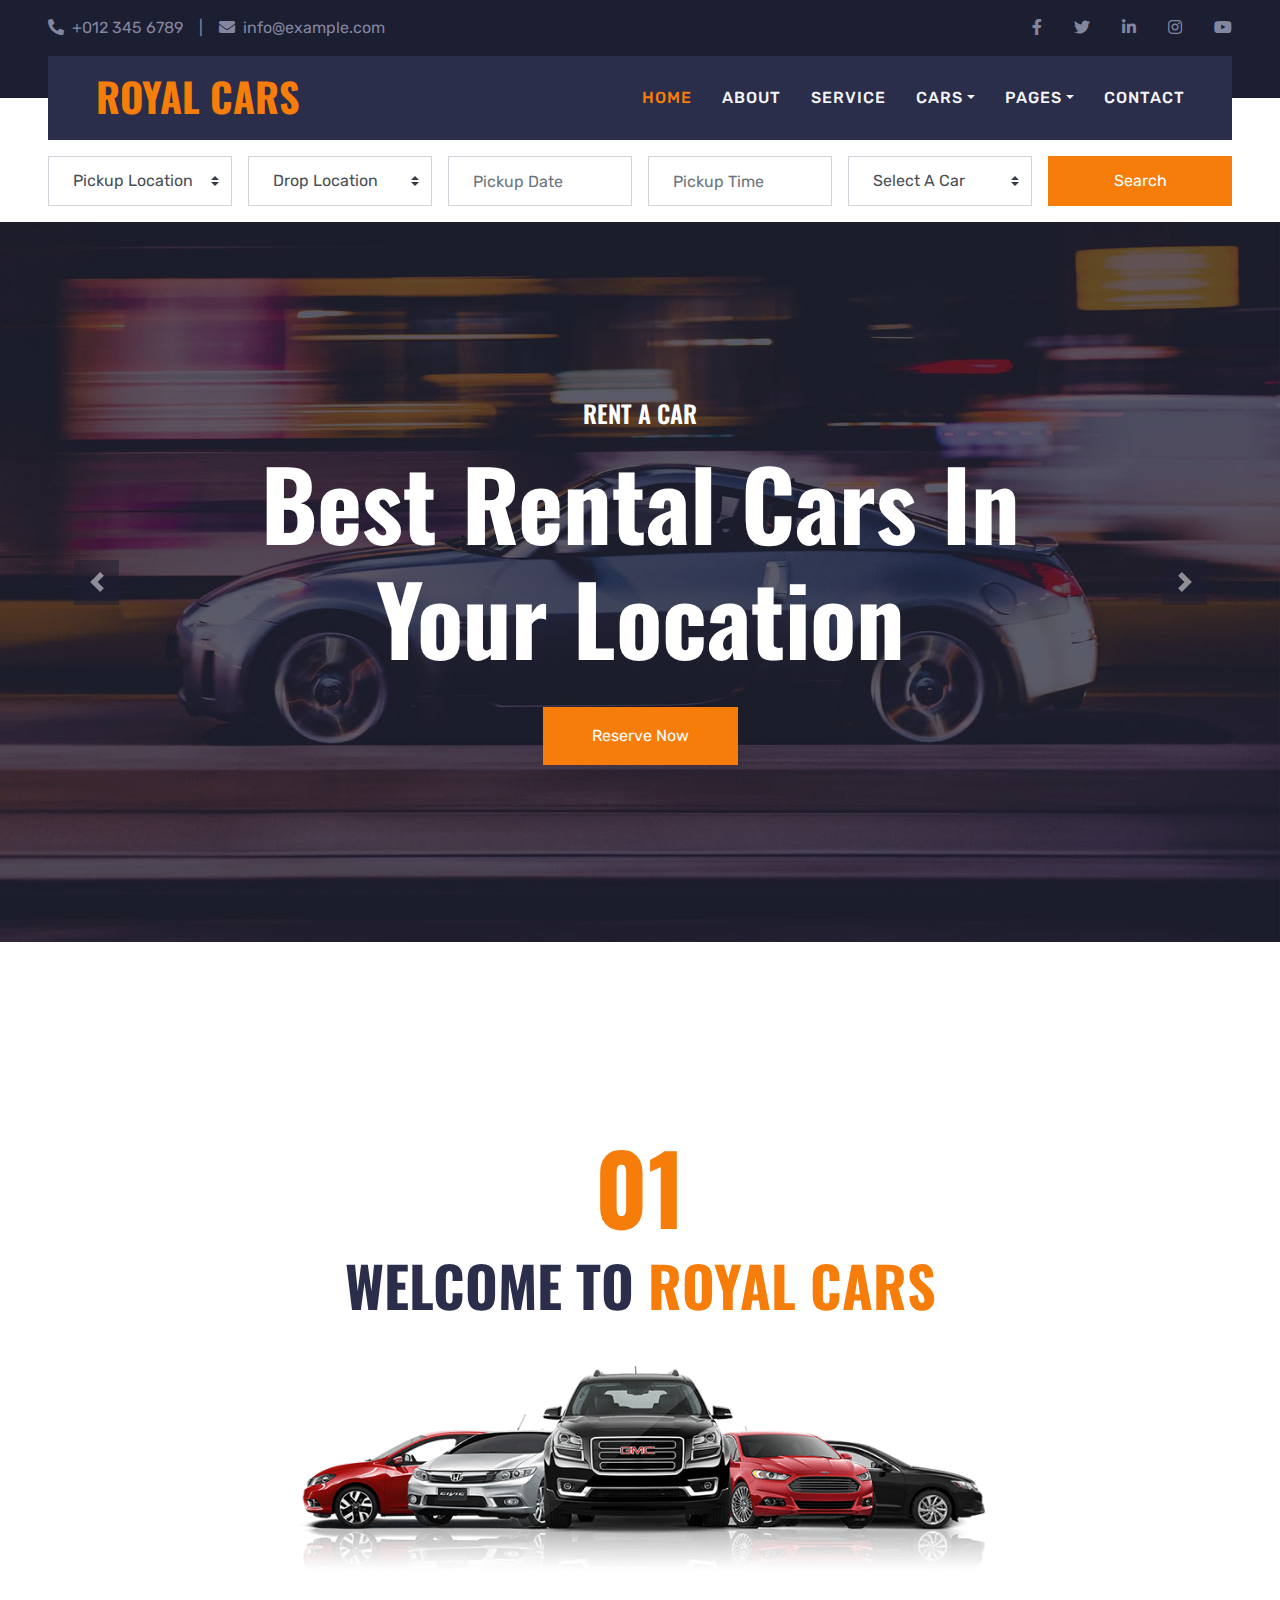
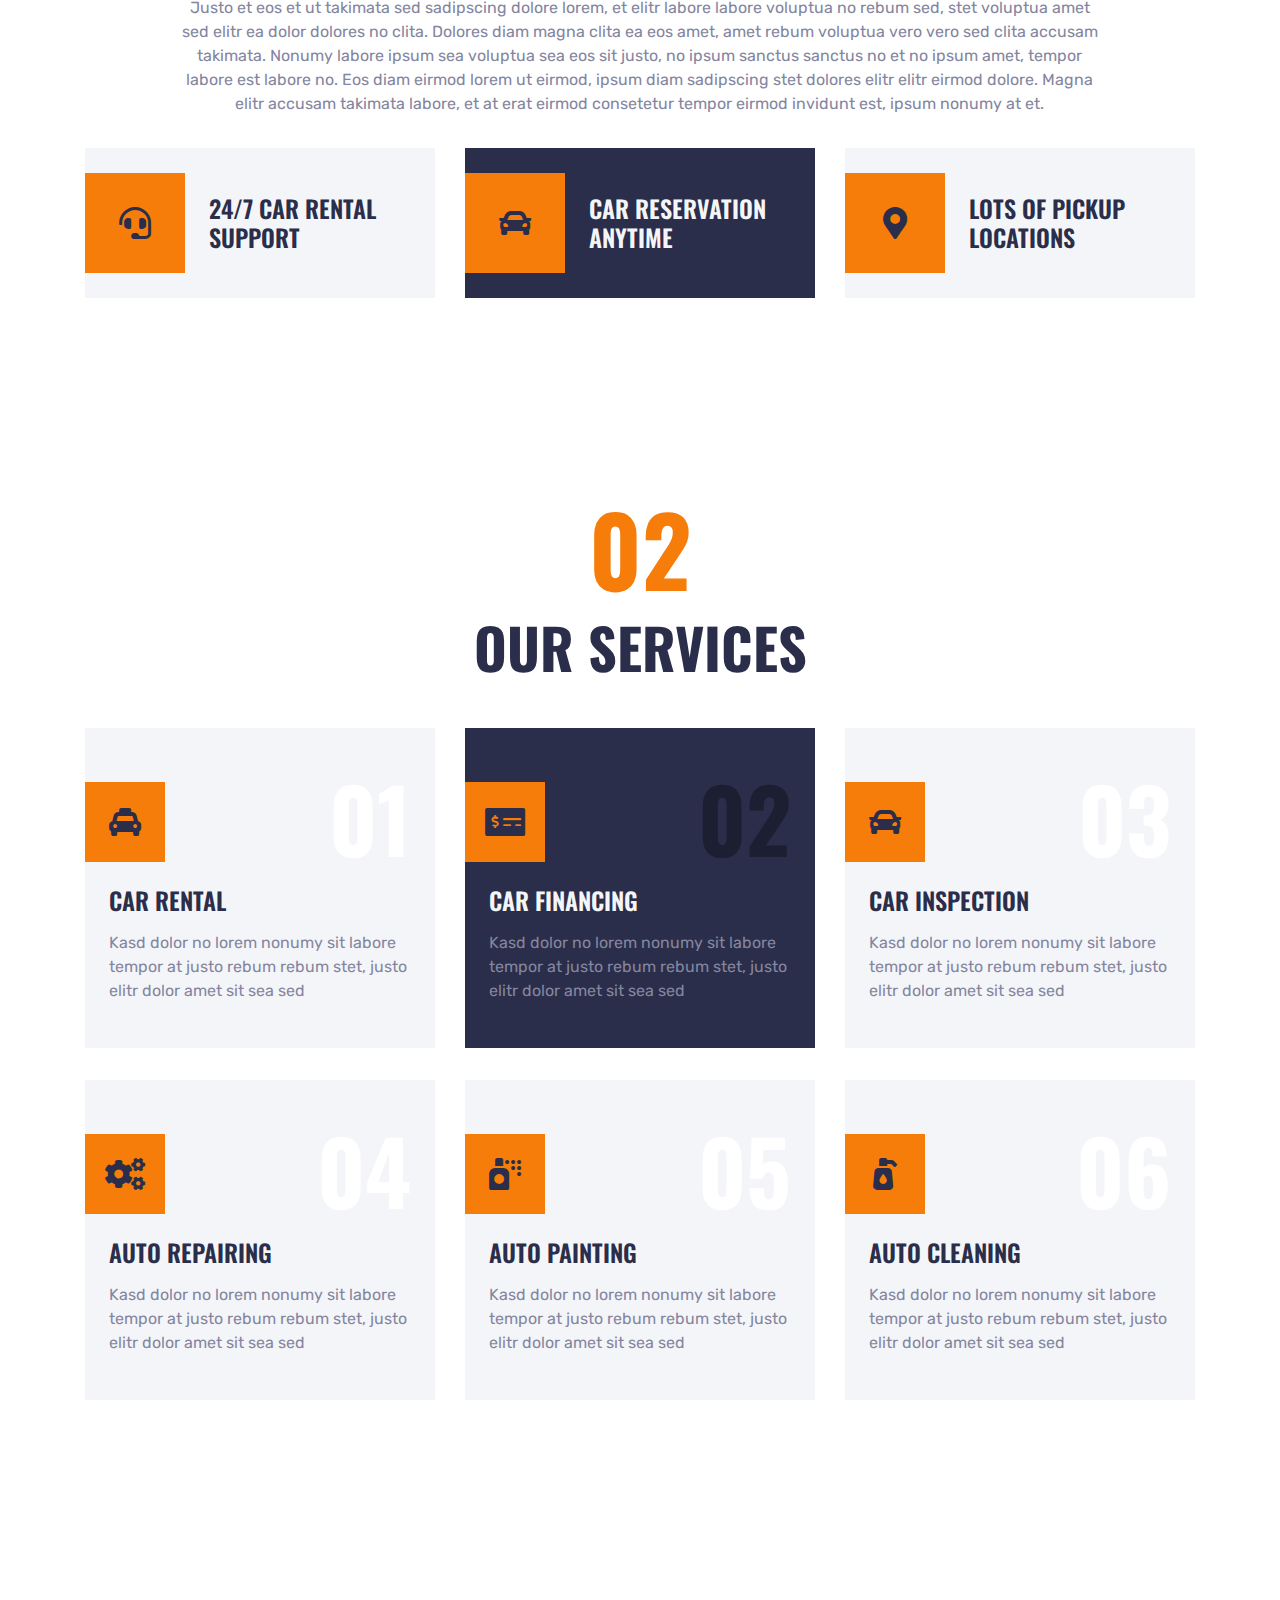
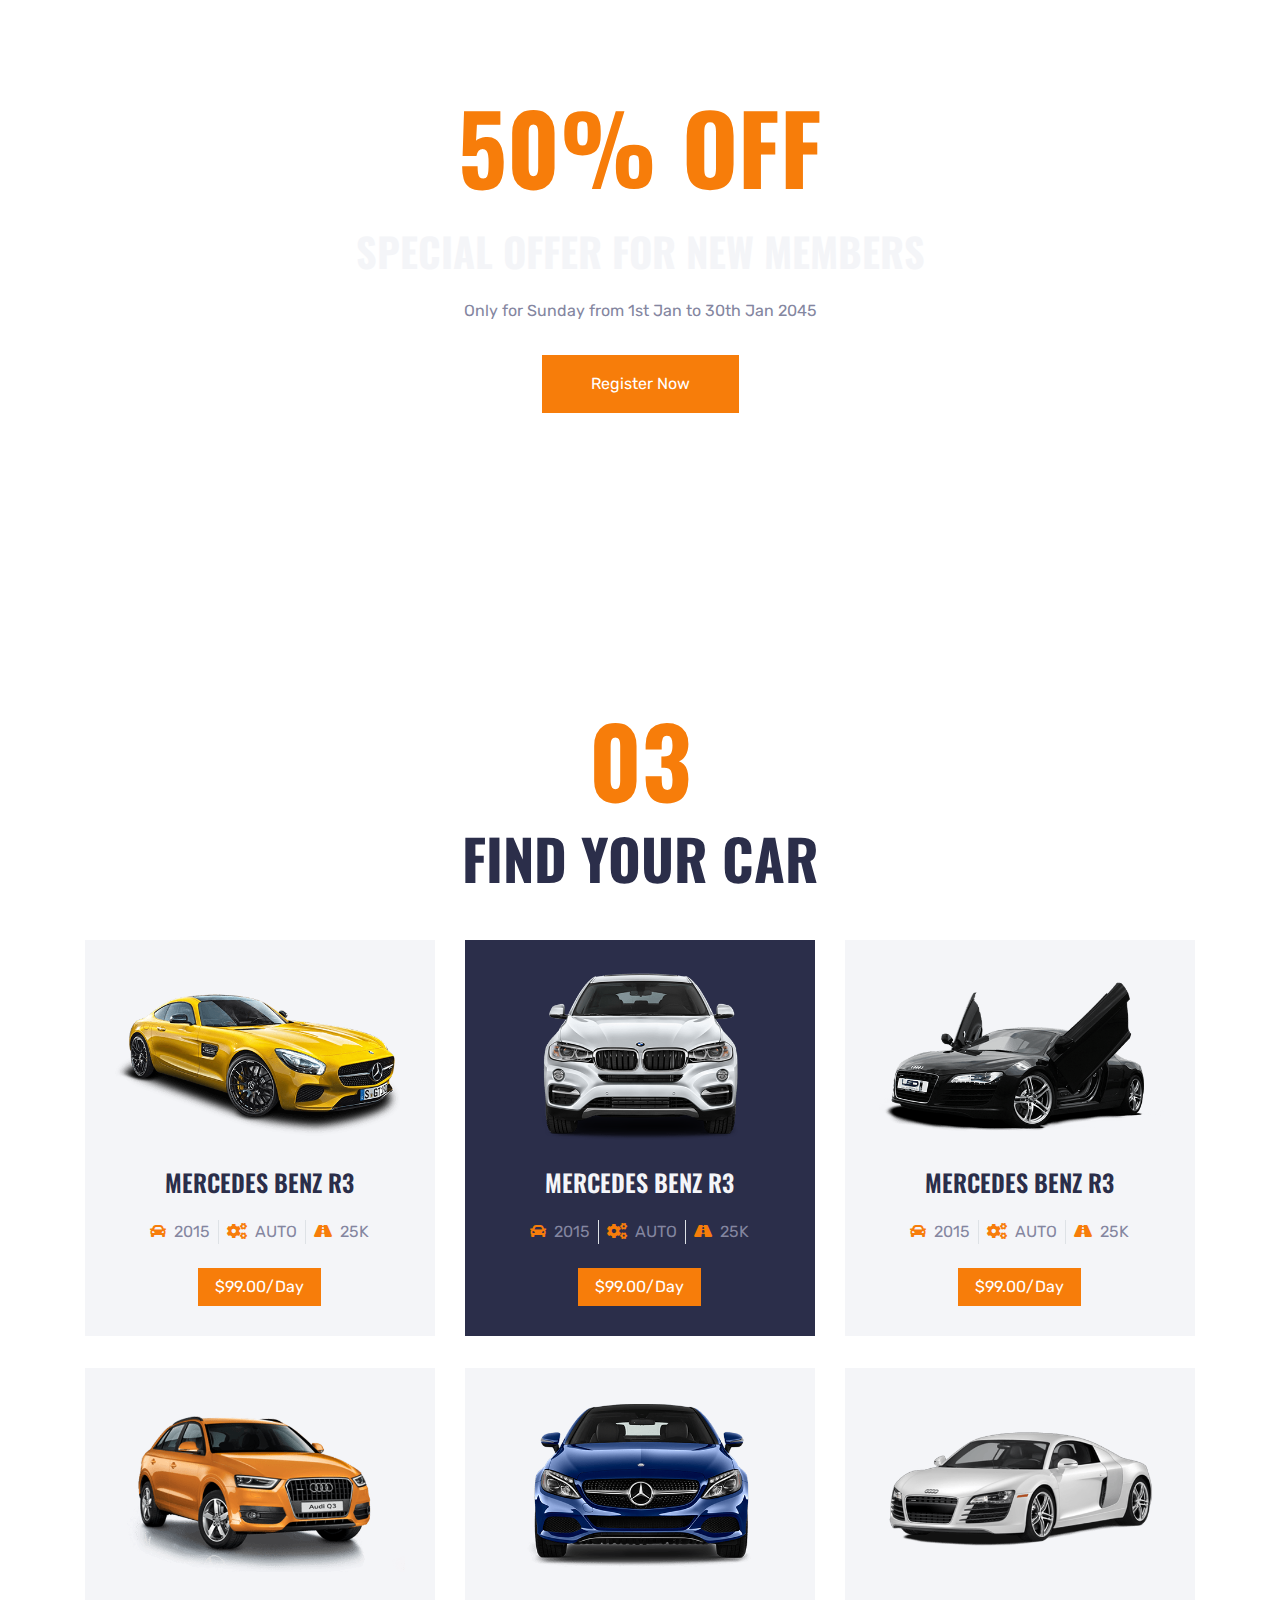
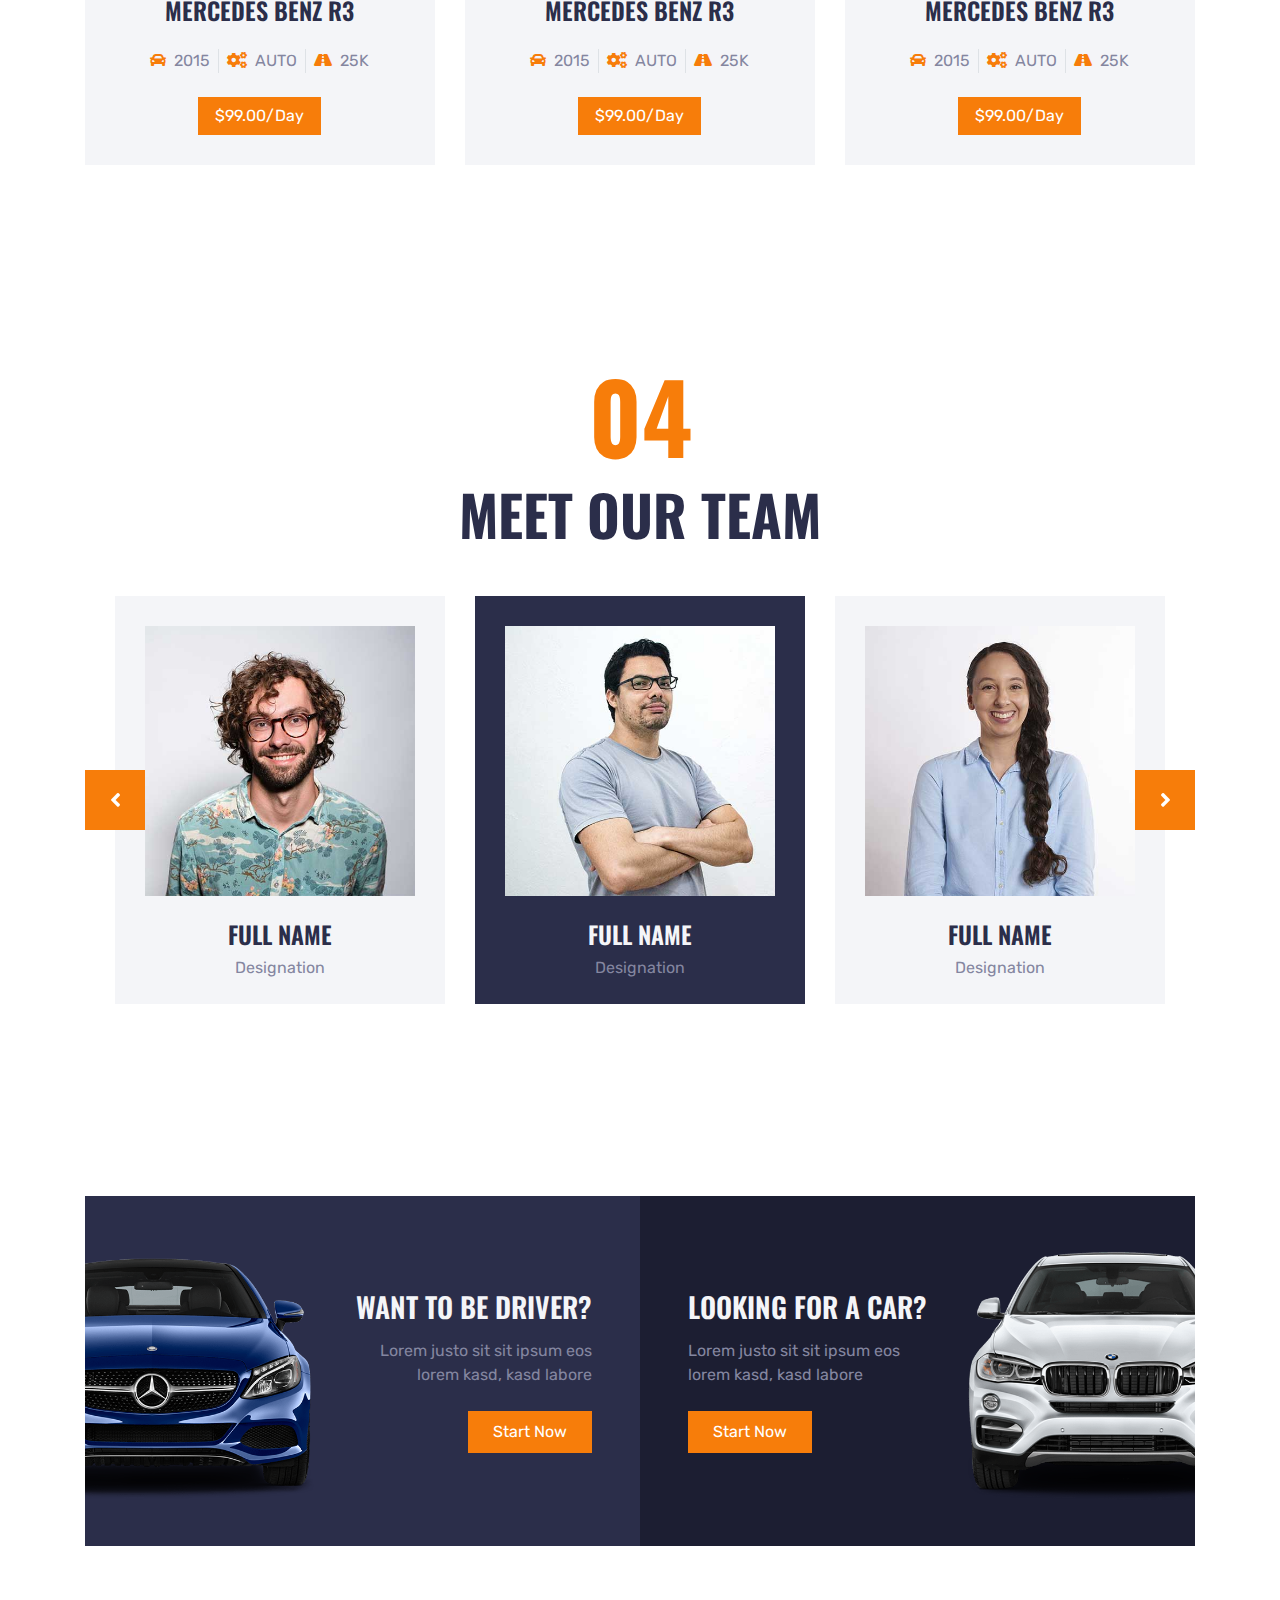
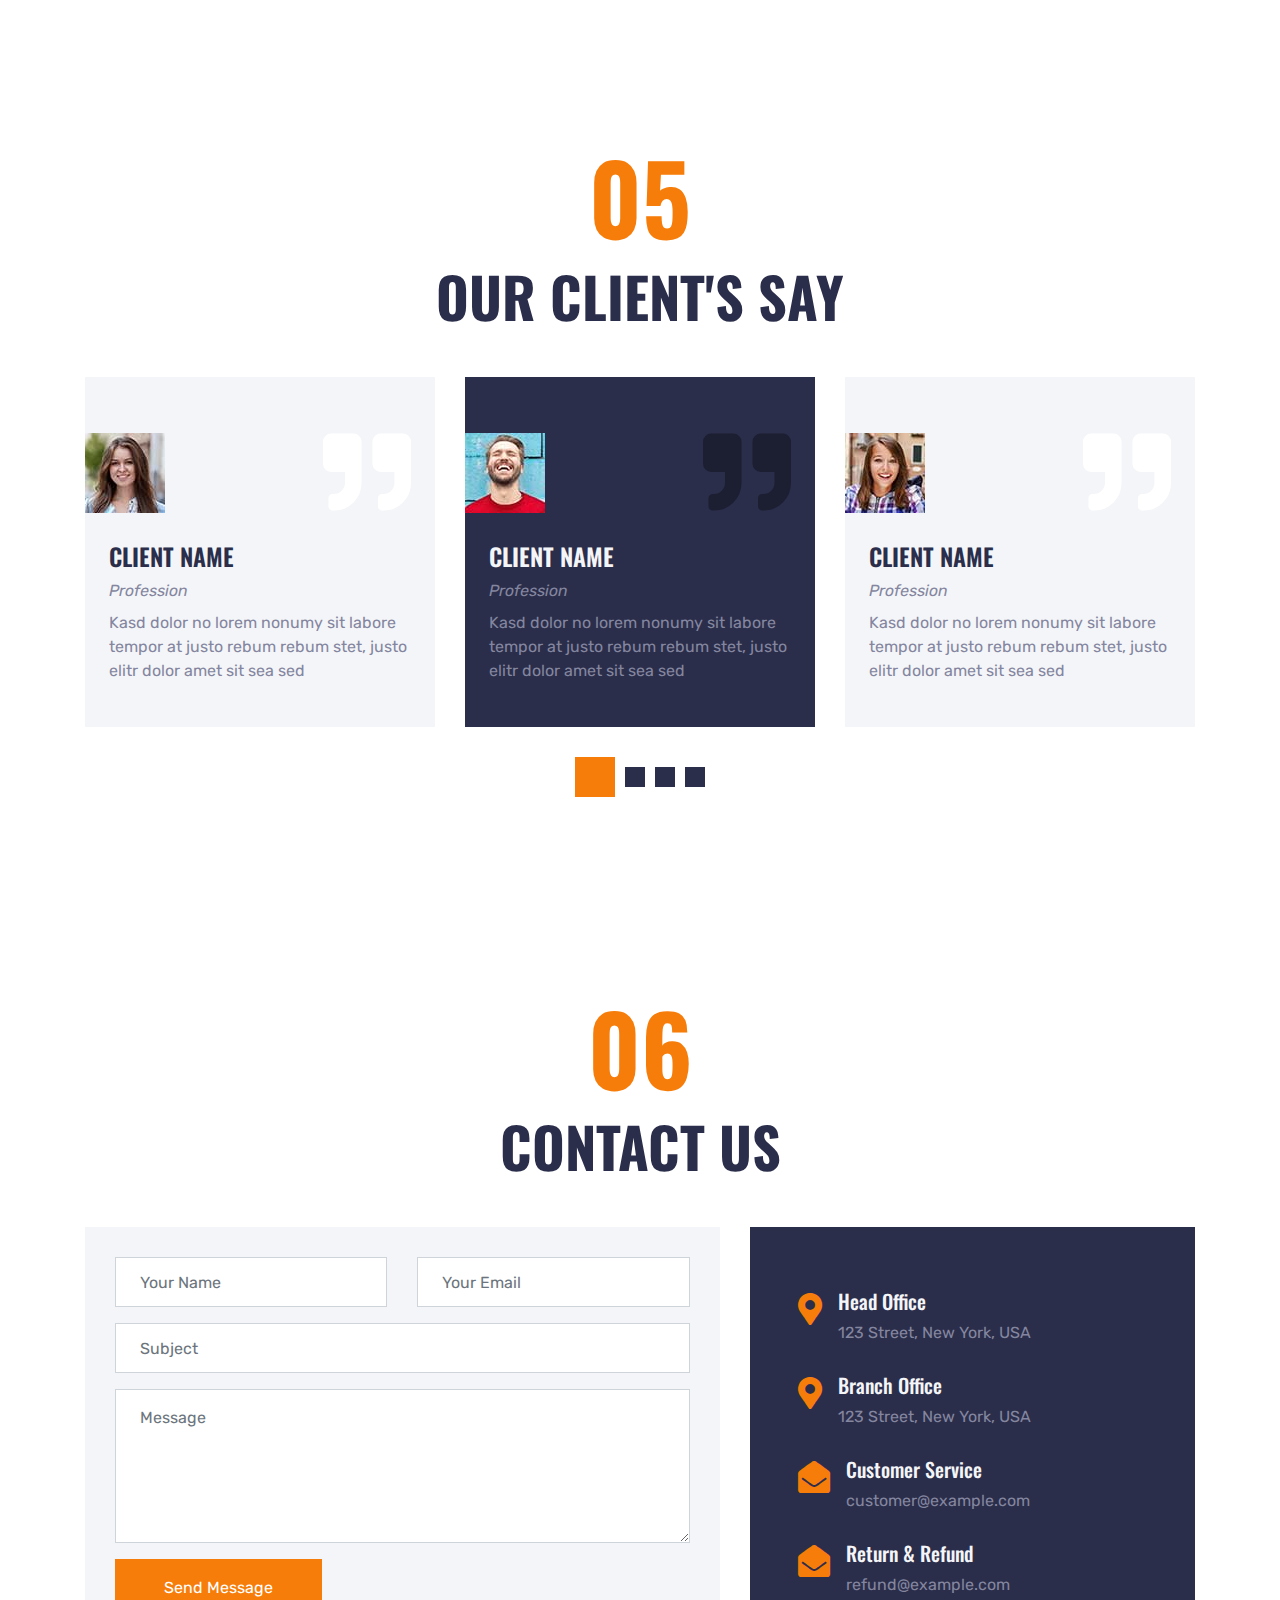
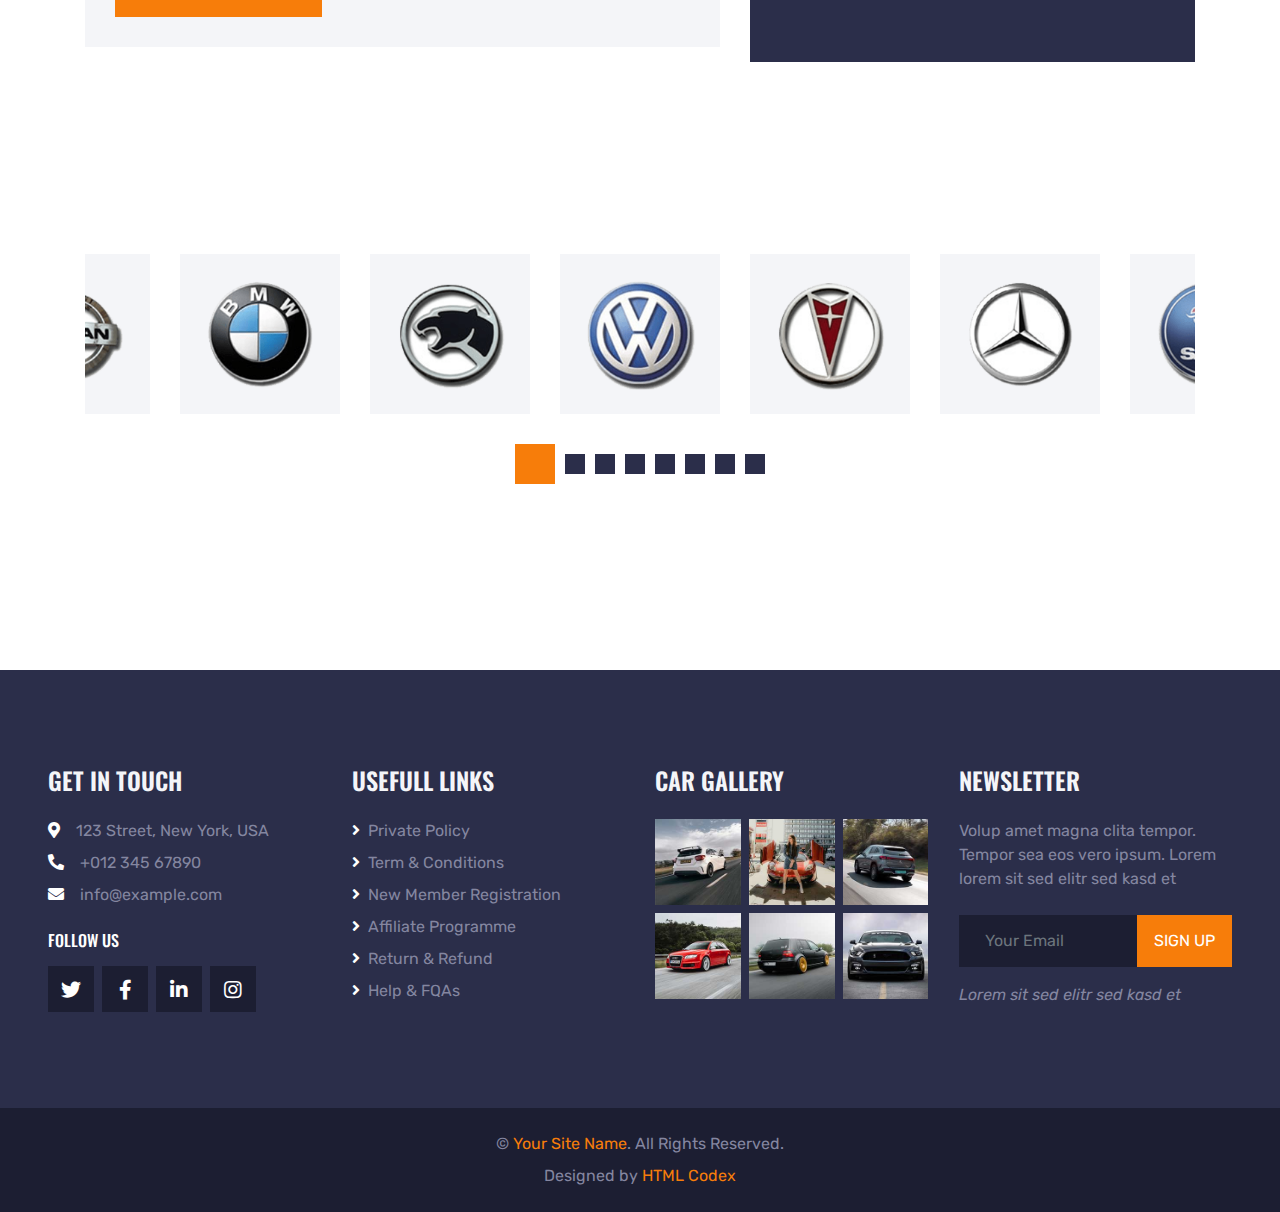
==== index.html @ 2392a436 "Initial commit" ====
<!DOCTYPE html>
<html lang="en">

<head>
    <meta charset="utf-8">
    <title>ROYAL CARS - Car Rental HTML Template</title>
    <meta content="width=device-width, initial-scale=1.0" name="viewport">
    <meta content="Free HTML Templates" name="keywords">
    <meta content="Free HTML Templates" name="description">

    <!-- Favicon -->
    <link href="img/favicon.ico" rel="icon">

    <!-- Google Web Fonts -->
    <link rel="preconnect" href="https://fonts.gstatic.com">
    <link href="https://fonts.googleapis.com/css2?family=Oswald:wght@400;500;600;700&family=Rubik&display=swap" rel="stylesheet"> 

    <!-- Font Awesome -->
    <link href="https://cdnjs.cloudflare.com/ajax/libs/font-awesome/5.15.0/css/all.min.css" rel="stylesheet">

    <!-- Libraries Stylesheet -->
    <link href="lib/owlcarousel/assets/owl.carousel.min.css" rel="stylesheet">
    <link href="lib/tempusdominus/css/tempusdominus-bootstrap-4.min.css" rel="stylesheet" />

    <!-- Customized Bootstrap Stylesheet -->
    <link href="css/bootstrap.min.css" rel="stylesheet">

    <!-- Template Stylesheet -->
    <link href="css/style.css" rel="stylesheet">
</head>

<body>
    <!-- Topbar Start -->
    <div class="container-fluid bg-dark py-3 px-lg-5 d-none d-lg-block">
        <div class="row">
            <div class="col-md-6 text-center text-lg-left mb-2 mb-lg-0">
                <div class="d-inline-flex align-items-center">
                    <a class="text-body pr-3" href=""><i class="fa fa-phone-alt mr-2"></i>+012 345 6789</a>
                    <span class="text-body">|</span>
                    <a class="text-body px-3" href=""><i class="fa fa-envelope mr-2"></i>info@example.com</a>
                </div>
            </div>
            <div class="col-md-6 text-center text-lg-right">
                <div class="d-inline-flex align-items-center">
                    <a class="text-body px-3" href="">
                        <i class="fab fa-facebook-f"></i>
                    </a>
                    <a class="text-body px-3" href="">
                        <i class="fab fa-twitter"></i>
                    </a>
                    <a class="text-body px-3" href="">
                        <i class="fab fa-linkedin-in"></i>
                    </a>
                    <a class="text-body px-3" href="">
                        <i class="fab fa-instagram"></i>
                    </a>
                    <a class="text-body pl-3" href="">
                        <i class="fab fa-youtube"></i>
                    </a>
                </div>
            </div>
        </div>
    </div>
    <!-- Topbar End -->


    <!-- Navbar Start -->
    <div class="container-fluid position-relative nav-bar p-0">
        <div class="position-relative px-lg-5" style="z-index: 9;">
            <nav class="navbar navbar-expand-lg bg-secondary navbar-dark py-3 py-lg-0 pl-3 pl-lg-5">
                <a href="" class="navbar-brand">
                    <h1 class="text-uppercase text-primary mb-1">Royal Cars</h1>
                </a>
                <button type="button" class="navbar-toggler" data-toggle="collapse" data-target="#navbarCollapse">
                    <span class="navbar-toggler-icon"></span>
                </button>
                <div class="collapse navbar-collapse justify-content-between px-3" id="navbarCollapse">
                    <div class="navbar-nav ml-auto py-0">
                        <a href="index.html" class="nav-item nav-link active">Home</a>
                        <a href="about.html" class="nav-item nav-link">About</a>
                        <a href="service.html" class="nav-item nav-link">Service</a>
                        <div class="nav-item dropdown">
                            <a href="#" class="nav-link dropdown-toggle" data-toggle="dropdown">Cars</a>
                            <div class="dropdown-menu rounded-0 m-0">
                                <a href="car.html" class="dropdown-item">Car Listing</a>
                                <a href="detail.html" class="dropdown-item">Car Detail</a>
                                <a href="booking.html" class="dropdown-item">Car Booking</a>
                            </div>
                        </div>
                        <div class="nav-item dropdown">
                            <a href="#" class="nav-link dropdown-toggle" data-toggle="dropdown">Pages</a>
                            <div class="dropdown-menu rounded-0 m-0">
                                <a href="team.html" class="dropdown-item">The Team</a>
                                <a href="testimonial.html" class="dropdown-item">Testimonial</a>
                            </div>
                        </div>
                        <a href="contact.html" class="nav-item nav-link">Contact</a>
                    </div>
                </div>
            </nav>
        </div>
    </div>
    <!-- Navbar End -->


    <!-- Search Start -->
    <div class="container-fluid bg-white pt-3 px-lg-5">
        <div class="row mx-n2">
            <div class="col-xl-2 col-lg-4 col-md-6 px-2">
                <select class="custom-select px-4 mb-3" style="height: 50px;">
                    <option selected>Pickup Location</option>
                    <option value="1">Location 1</option>
                    <option value="2">Location 2</option>
                    <option value="3">Location 3</option>
                </select>
            </div>
            <div class="col-xl-2 col-lg-4 col-md-6 px-2">
                <select class="custom-select px-4 mb-3" style="height: 50px;">
                    <option selected>Drop Location</option>
                    <option value="1">Location 1</option>
                    <option value="2">Location 2</option>
                    <option value="3">Location 3</option>
                </select>
            </div>
            <div class="col-xl-2 col-lg-4 col-md-6 px-2">
                <div class="date mb-3" id="date" data-target-input="nearest">
                    <input type="text" class="form-control p-4 datetimepicker-input" placeholder="Pickup Date"
                        data-target="#date" data-toggle="datetimepicker" />
                </div>
            </div>
            <div class="col-xl-2 col-lg-4 col-md-6 px-2">
                <div class="time mb-3" id="time" data-target-input="nearest">
                    <input type="text" class="form-control p-4 datetimepicker-input" placeholder="Pickup Time"
                        data-target="#time" data-toggle="datetimepicker" />
                </div>
            </div>
            <div class="col-xl-2 col-lg-4 col-md-6 px-2">
                <select class="custom-select px-4 mb-3" style="height: 50px;">
                    <option selected>Select A Car</option>
                    <option value="1">Car 1</option>
                    <option value="2">Car 1</option>
                    <option value="3">Car 1</option>
                </select>
            </div>
            <div class="col-xl-2 col-lg-4 col-md-6 px-2">
                <button class="btn btn-primary btn-block mb-3" type="submit" style="height: 50px;">Search</button>
            </div>
        </div>
    </div>
    <!-- Search End -->


    <!-- Carousel Start -->
    <div class="container-fluid p-0" style="margin-bottom: 90px;">
        <div id="header-carousel" class="carousel slide" data-ride="carousel">
            <div class="carousel-inner">
                <div class="carousel-item active">
                    <img class="w-100" src="img/carousel-1.jpg" alt="Image">
                    <div class="carousel-caption d-flex flex-column align-items-center justify-content-center">
                        <div class="p-3" style="max-width: 900px;">
                            <h4 class="text-white text-uppercase mb-md-3">Rent A Car</h4>
                            <h1 class="display-1 text-white mb-md-4">Best Rental Cars In Your Location</h1>
                            <a href="" class="btn btn-primary py-md-3 px-md-5 mt-2">Reserve Now</a>
                        </div>
                    </div>
                </div>
                <div class="carousel-item">
                    <img class="w-100" src="img/carousel-2.jpg" alt="Image">
                    <div class="carousel-caption d-flex flex-column align-items-center justify-content-center">
                        <div class="p-3" style="max-width: 900px;">
                            <h4 class="text-white text-uppercase mb-md-3">Rent A Car</h4>
                            <h1 class="display-1 text-white mb-md-4">Quality Cars with Unlimited Miles</h1>
                            <a href="" class="btn btn-primary py-md-3 px-md-5 mt-2">Reserve Now</a>
                        </div>
                    </div>
                </div>
            </div>
            <a class="carousel-control-prev" href="#header-carousel" data-slide="prev">
                <div class="btn btn-dark" style="width: 45px; height: 45px;">
                    <span class="carousel-control-prev-icon mb-n2"></span>
                </div>
            </a>
            <a class="carousel-control-next" href="#header-carousel" data-slide="next">
                <div class="btn btn-dark" style="width: 45px; height: 45px;">
                    <span class="carousel-control-next-icon mb-n2"></span>
                </div>
            </a>
        </div>
    </div>
    <!-- Carousel End -->


    <!-- About Start -->
    <div class="container-fluid py-5">
        <div class="container pt-5 pb-3">
            <h1 class="display-1 text-primary text-center">01</h1>
            <h1 class="display-4 text-uppercase text-center mb-5">Welcome To <span class="text-primary">Royal Cars</span></h1>
            <div class="row justify-content-center">
                <div class="col-lg-10 text-center">
                    <img class="w-75 mb-4" src="img/about.png" alt="">
                    <p>Justo et eos et ut takimata sed sadipscing dolore lorem, et elitr labore labore voluptua no rebum sed, stet voluptua amet sed elitr ea dolor dolores no clita. Dolores diam magna clita ea eos amet, amet rebum voluptua vero vero sed clita accusam takimata. Nonumy labore ipsum sea voluptua sea eos sit justo, no ipsum sanctus sanctus no et no ipsum amet, tempor labore est labore no. Eos diam eirmod lorem ut eirmod, ipsum diam sadipscing stet dolores elitr elitr eirmod dolore. Magna elitr accusam takimata labore, et at erat eirmod consetetur tempor eirmod invidunt est, ipsum nonumy at et.</p>
                </div>
            </div>
            <div class="row mt-3">
                <div class="col-lg-4 mb-2">
                    <div class="d-flex align-items-center bg-light p-4 mb-4" style="height: 150px;">
                        <div class="d-flex align-items-center justify-content-center flex-shrink-0 bg-primary ml-n4 mr-4" style="width: 100px; height: 100px;">
                            <i class="fa fa-2x fa-headset text-secondary"></i>
                        </div>
                        <h4 class="text-uppercase m-0">24/7 Car Rental Support</h4>
                    </div>
                </div>
                <div class="col-lg-4 mb-2">
                    <div class="d-flex align-items-center bg-secondary p-4 mb-4" style="height: 150px;">
                        <div class="d-flex align-items-center justify-content-center flex-shrink-0 bg-primary ml-n4 mr-4" style="width: 100px; height: 100px;">
                            <i class="fa fa-2x fa-car text-secondary"></i>
                        </div>
                        <h4 class="text-light text-uppercase m-0">Car Reservation Anytime</h4>
                    </div>
                </div>
                <div class="col-lg-4 mb-2">
                    <div class="d-flex align-items-center bg-light p-4 mb-4" style="height: 150px;">
                        <div class="d-flex align-items-center justify-content-center flex-shrink-0 bg-primary ml-n4 mr-4" style="width: 100px; height: 100px;">
                            <i class="fa fa-2x fa-map-marker-alt text-secondary"></i>
                        </div>
                        <h4 class="text-uppercase m-0">Lots Of Pickup Locations</h4>
                    </div>
                </div>
            </div>
        </div>
    </div>
    <!-- About End -->
    

    <!-- Services Start -->
    <div class="container-fluid py-5">
        <div class="container pt-5 pb-3">
            <h1 class="display-1 text-primary text-center">02</h1>
            <h1 class="display-4 text-uppercase text-center mb-5">Our Services</h1>
            <div class="row">
                <div class="col-lg-4 col-md-6 mb-2">
                    <div class="service-item d-flex flex-column justify-content-center px-4 mb-4">
                        <div class="d-flex align-items-center justify-content-between mb-3">
                            <div class="d-flex align-items-center justify-content-center bg-primary ml-n4" style="width: 80px; height: 80px;">
                                <i class="fa fa-2x fa-taxi text-secondary"></i>
                            </div>
                            <h1 class="display-2 text-white mt-n2 m-0">01</h1>
                        </div>
                        <h4 class="text-uppercase mb-3">Car Rental</h4>
                        <p class="m-0">Kasd dolor no lorem nonumy sit labore tempor at justo rebum rebum stet, justo elitr dolor amet sit sea sed</p>
                    </div>
                </div>
                <div class="col-lg-4 col-md-6 mb-2">
                    <div class="service-item active d-flex flex-column justify-content-center px-4 mb-4">
                        <div class="d-flex align-items-center justify-content-between mb-3">
                            <div class="d-flex align-items-center justify-content-center bg-primary ml-n4" style="width: 80px; height: 80px;">
                                <i class="fa fa-2x fa-money-check-alt text-secondary"></i>
                            </div>
                            <h1 class="display-2 text-white mt-n2 m-0">02</h1>
                        </div>
                        <h4 class="text-uppercase mb-3">Car Financing</h4>
                        <p class="m-0">Kasd dolor no lorem nonumy sit labore tempor at justo rebum rebum stet, justo elitr dolor amet sit sea sed</p>
                    </div>
                </div>
                <div class="col-lg-4 col-md-6 mb-2">
                    <div class="service-item d-flex flex-column justify-content-center px-4 mb-4">
                        <div class="d-flex align-items-center justify-content-between mb-3">
                            <div class="d-flex align-items-center justify-content-center bg-primary ml-n4" style="width: 80px; height: 80px;">
                                <i class="fa fa-2x fa-car text-secondary"></i>
                            </div>
                            <h1 class="display-2 text-white mt-n2 m-0">03</h1>
                        </div>
                        <h4 class="text-uppercase mb-3">Car Inspection</h4>
                        <p class="m-0">Kasd dolor no lorem nonumy sit labore tempor at justo rebum rebum stet, justo elitr dolor amet sit sea sed</p>
                    </div>
                </div>
                <div class="col-lg-4 col-md-6 mb-2">
                    <div class="service-item d-flex flex-column justify-content-center px-4 mb-4">
                        <div class="d-flex align-items-center justify-content-between mb-3">
                            <div class="d-flex align-items-center justify-content-center bg-primary ml-n4" style="width: 80px; height: 80px;">
                                <i class="fa fa-2x fa-cogs text-secondary"></i>
                            </div>
                            <h1 class="display-2 text-white mt-n2 m-0">04</h1>
                        </div>
                        <h4 class="text-uppercase mb-3">Auto Repairing</h4>
                        <p class="m-0">Kasd dolor no lorem nonumy sit labore tempor at justo rebum rebum stet, justo elitr dolor amet sit sea sed</p>
                    </div>
                </div>
                <div class="col-lg-4 col-md-6 mb-2">
                    <div class="service-item d-flex flex-column justify-content-center px-4 mb-4">
                        <div class="d-flex align-items-center justify-content-between mb-3">
                            <div class="d-flex align-items-center justify-content-center bg-primary ml-n4" style="width: 80px; height: 80px;">
                                <i class="fa fa-2x fa-spray-can text-secondary"></i>
                            </div>
                            <h1 class="display-2 text-white mt-n2 m-0">05</h1>
                        </div>
                        <h4 class="text-uppercase mb-3">Auto Painting</h4>
                        <p class="m-0">Kasd dolor no lorem nonumy sit labore tempor at justo rebum rebum stet, justo elitr dolor amet sit sea sed</p>
                    </div>
                </div>
                <div class="col-lg-4 col-md-6 mb-2">
                    <div class="service-item d-flex flex-column justify-content-center px-4 mb-4">
                        <div class="d-flex align-items-center justify-content-between mb-3">
                            <div class="d-flex align-items-center justify-content-center bg-primary ml-n4" style="width: 80px; height: 80px;">
                                <i class="fa fa-2x fa-pump-soap text-secondary"></i>
                            </div>
                            <h1 class="display-2 text-white mt-n2 m-0">06</h1>
                        </div>
                        <h4 class="text-uppercase mb-3">Auto Cleaning</h4>
                        <p class="m-0">Kasd dolor no lorem nonumy sit labore tempor at justo rebum rebum stet, justo elitr dolor amet sit sea sed</p>
                    </div>
                </div>
            </div>
        </div>
    </div>
    <!-- Services End -->


    <!-- Banner Start -->
    <div class="container-fluid py-5">
        <div class="container py-5">
            <div class="bg-banner py-5 px-4 text-center">
                <div class="py-5">
                    <h1 class="display-1 text-uppercase text-primary mb-4">50% OFF</h1>
                    <h1 class="text-uppercase text-light mb-4">Special Offer For New Members</h1>
                    <p class="mb-4">Only for Sunday from 1st Jan to 30th Jan 2045</p>
                    <a class="btn btn-primary mt-2 py-3 px-5" href="">Register Now</a>
                </div>
            </div>
        </div>
    </div>
    <!-- Banner End -->


    <!-- Rent A Car Start -->
    <div class="container-fluid py-5">
        <div class="container pt-5 pb-3">
            <h1 class="display-1 text-primary text-center">03</h1>
            <h1 class="display-4 text-uppercase text-center mb-5">Find Your Car</h1>
            <div class="row">
                <div class="col-lg-4 col-md-6 mb-2">
                    <div class="rent-item mb-4">
                        <img class="img-fluid mb-4" src="img/car-rent-1.png" alt="">
                        <h4 class="text-uppercase mb-4">Mercedes Benz R3</h4>
                        <div class="d-flex justify-content-center mb-4">
                            <div class="px-2">
                                <i class="fa fa-car text-primary mr-1"></i>
                                <span>2015</span>
                            </div>
                            <div class="px-2 border-left border-right">
                                <i class="fa fa-cogs text-primary mr-1"></i>
                                <span>AUTO</span>
                            </div>
                            <div class="px-2">
                                <i class="fa fa-road text-primary mr-1"></i>
                                <span>25K</span>
                            </div>
                        </div>
                        <a class="btn btn-primary px-3" href="">$99.00/Day</a>
                    </div>
                </div>
                <div class="col-lg-4 col-md-6 mb-2">
                    <div class="rent-item active mb-4">
                        <img class="img-fluid mb-4" src="img/car-rent-2.png" alt="">
                        <h4 class="text-uppercase mb-4">Mercedes Benz R3</h4>
                        <div class="d-flex justify-content-center mb-4">
                            <div class="px-2">
                                <i class="fa fa-car text-primary mr-1"></i>
                                <span>2015</span>
                            </div>
                            <div class="px-2 border-left border-right">
                                <i class="fa fa-cogs text-primary mr-1"></i>
                                <span>AUTO</span>
                            </div>
                            <div class="px-2">
                                <i class="fa fa-road text-primary mr-1"></i>
                                <span>25K</span>
                            </div>
                        </div>
                        <a class="btn btn-primary px-3" href="">$99.00/Day</a>
                    </div>
                </div>
                <div class="col-lg-4 col-md-6 mb-2">
                    <div class="rent-item mb-4">
                        <img class="img-fluid mb-4" src="img/car-rent-3.png" alt="">
                        <h4 class="text-uppercase mb-4">Mercedes Benz R3</h4>
                        <div class="d-flex justify-content-center mb-4">
                            <div class="px-2">
                                <i class="fa fa-car text-primary mr-1"></i>
                                <span>2015</span>
                            </div>
                            <div class="px-2 border-left border-right">
                                <i class="fa fa-cogs text-primary mr-1"></i>
                                <span>AUTO</span>
                            </div>
                            <div class="px-2">
                                <i class="fa fa-road text-primary mr-1"></i>
                                <span>25K</span>
                            </div>
                        </div>
                        <a class="btn btn-primary px-3" href="">$99.00/Day</a>
                    </div>
                </div>
                <div class="col-lg-4 col-md-6 mb-2">
                    <div class="rent-item mb-4">
                        <img class="img-fluid mb-4" src="img/car-rent-4.png" alt="">
                        <h4 class="text-uppercase mb-4">Mercedes Benz R3</h4>
                        <div class="d-flex justify-content-center mb-4">
                            <div class="px-2">
                                <i class="fa fa-car text-primary mr-1"></i>
                                <span>2015</span>
                            </div>
                            <div class="px-2 border-left border-right">
                                <i class="fa fa-cogs text-primary mr-1"></i>
                                <span>AUTO</span>
                            </div>
                            <div class="px-2">
                                <i class="fa fa-road text-primary mr-1"></i>
                                <span>25K</span>
                            </div>
                        </div>
                        <a class="btn btn-primary px-3" href="">$99.00/Day</a>
                    </div>
                </div>
                <div class="col-lg-4 col-md-6 mb-2">
                    <div class="rent-item mb-4">
                        <img class="img-fluid mb-4" src="img/car-rent-5.png" alt="">
                        <h4 class="text-uppercase mb-4">Mercedes Benz R3</h4>
                        <div class="d-flex justify-content-center mb-4">
                            <div class="px-2">
                                <i class="fa fa-car text-primary mr-1"></i>
                                <span>2015</span>
                            </div>
                            <div class="px-2 border-left border-right">
                                <i class="fa fa-cogs text-primary mr-1"></i>
                                <span>AUTO</span>
                            </div>
                            <div class="px-2">
                                <i class="fa fa-road text-primary mr-1"></i>
                                <span>25K</span>
                            </div>
                        </div>
                        <a class="btn btn-primary px-3" href="">$99.00/Day</a>
                    </div>
                </div>
                <div class="col-lg-4 col-md-6 mb-2">
                    <div class="rent-item mb-4">
                        <img class="img-fluid mb-4" src="img/car-rent-6.png" alt="">
                        <h4 class="text-uppercase mb-4">Mercedes Benz R3</h4>
                        <div class="d-flex justify-content-center mb-4">
                            <div class="px-2">
                                <i class="fa fa-car text-primary mr-1"></i>
                                <span>2015</span>
                            </div>
                            <div class="px-2 border-left border-right">
                                <i class="fa fa-cogs text-primary mr-1"></i>
                                <span>AUTO</span>
                            </div>
                            <div class="px-2">
                                <i class="fa fa-road text-primary mr-1"></i>
                                <span>25K</span>
                            </div>
                        </div>
                        <a class="btn btn-primary px-3" href="">$99.00/Day</a>
                    </div>
                </div>
            </div>
        </div>
    </div>
    <!-- Rent A Car End -->


    <!-- Team Start -->
    <div class="container-fluid py-5">
        <div class="container py-5">
            <h1 class="display-1 text-primary text-center">04</h1>
            <h1 class="display-4 text-uppercase text-center mb-5">Meet Our Team</h1>
            <div class="owl-carousel team-carousel position-relative" style="padding: 0 30px;">
                <div class="team-item">
                    <img class="img-fluid w-100" src="img/team-1.jpg" alt="">
                    <div class="position-relative py-4">
                        <h4 class="text-uppercase">Full Name</h4>
                        <p class="m-0">Designation</p>
                        <div class="team-social position-absolute w-100 h-100 d-flex align-items-center justify-content-center">
                            <a class="btn btn-lg btn-primary btn-lg-square mx-1" href="#"><i class="fab fa-twitter"></i></a>
                            <a class="btn btn-lg btn-primary btn-lg-square mx-1" href="#"><i class="fab fa-facebook-f"></i></a>
                            <a class="btn btn-lg btn-primary btn-lg-square mx-1" href="#"><i class="fab fa-linkedin-in"></i></a>
                        </div>
                    </div>
                </div>
                <div class="team-item">
                    <img class="img-fluid w-100" src="img/team-2.jpg" alt="">
                    <div class="position-relative py-4">
                        <h4 class="text-uppercase">Full Name</h4>
                        <p class="m-0">Designation</p>
                        <div class="team-social position-absolute w-100 h-100 d-flex align-items-center justify-content-center">
                            <a class="btn btn-lg btn-primary btn-lg-square mx-1" href="#"><i class="fab fa-twitter"></i></a>
                            <a class="btn btn-lg btn-primary btn-lg-square mx-1" href="#"><i class="fab fa-facebook-f"></i></a>
                            <a class="btn btn-lg btn-primary btn-lg-square mx-1" href="#"><i class="fab fa-linkedin-in"></i></a>
                        </div>
                    </div>
                </div>
                <div class="team-item">
                    <img class="img-fluid w-100" src="img/team-3.jpg" alt="">
                    <div class="position-relative py-4">
                        <h4 class="text-uppercase">Full Name</h4>
                        <p class="m-0">Designation</p>
                        <div class="team-social position-absolute w-100 h-100 d-flex align-items-center justify-content-center">
                            <a class="btn btn-lg btn-primary btn-lg-square mx-1" href="#"><i class="fab fa-twitter"></i></a>
                            <a class="btn btn-lg btn-primary btn-lg-square mx-1" href="#"><i class="fab fa-facebook-f"></i></a>
                            <a class="btn btn-lg btn-primary btn-lg-square mx-1" href="#"><i class="fab fa-linkedin-in"></i></a>
                        </div>
                    </div>
                </div>
                <div class="team-item">
                    <img class="img-fluid w-100" src="img/team-4.jpg" alt="">
                    <div class="position-relative py-4">
                        <h4 class="text-uppercase">Full Name</h4>
                        <p class="m-0">Designation</p>
                        <div class="team-social position-absolute w-100 h-100 d-flex align-items-center justify-content-center">
                            <a class="btn btn-lg btn-primary btn-lg-square mx-1" href="#"><i class="fab fa-twitter"></i></a>
                            <a class="btn btn-lg btn-primary btn-lg-square mx-1" href="#"><i class="fab fa-facebook-f"></i></a>
                            <a class="btn btn-lg btn-primary btn-lg-square mx-1" href="#"><i class="fab fa-linkedin-in"></i></a>
                        </div>
                    </div>
                </div>
            </div>
        </div>
    </div>
    <!-- Team End -->


    <!-- Banner Start -->
    <div class="container-fluid py-5">
        <div class="container py-5">
            <div class="row mx-0">
                <div class="col-lg-6 px-0">
                    <div class="px-5 bg-secondary d-flex align-items-center justify-content-between" style="height: 350px;">
                        <img class="img-fluid flex-shrink-0 ml-n5 w-50 mr-4" src="img/banner-left.png" alt="">
                        <div class="text-right">
                            <h3 class="text-uppercase text-light mb-3">Want to be driver?</h3>
                            <p class="mb-4">Lorem justo sit sit ipsum eos lorem kasd, kasd labore</p>
                            <a class="btn btn-primary py-2 px-4" href="">Start Now</a>
                        </div>
                    </div>
                </div>
                <div class="col-lg-6 px-0">
                    <div class="px-5 bg-dark d-flex align-items-center justify-content-between" style="height: 350px;">
                        <div class="text-left">
                            <h3 class="text-uppercase text-light mb-3">Looking for a car?</h3>
                            <p class="mb-4">Lorem justo sit sit ipsum eos lorem kasd, kasd labore</p>
                            <a class="btn btn-primary py-2 px-4" href="">Start Now</a>
                        </div>
                        <img class="img-fluid flex-shrink-0 mr-n5 w-50 ml-4" src="img/banner-right.png" alt="">
                    </div>
                </div>
            </div>
        </div>
    </div>
    <!-- Banner End -->


    <!-- Testimonial Start -->
    <div class="container-fluid py-5">
        <div class="container py-5">
            <h1 class="display-1 text-primary text-center">05</h1>
            <h1 class="display-4 text-uppercase text-center mb-5">Our Client's Say</h1>
            <div class="owl-carousel testimonial-carousel">
                <div class="testimonial-item d-flex flex-column justify-content-center px-4">
                    <div class="d-flex align-items-center justify-content-between mb-3">
                        <img class="img-fluid ml-n4" src="img/testimonial-1.jpg" alt="">
                        <h1 class="display-2 text-white m-0 fa fa-quote-right"></h1>
                    </div>
                    <h4 class="text-uppercase mb-2">Client Name</h4>
                    <i class="mb-2">Profession</i>
                    <p class="m-0">Kasd dolor no lorem nonumy sit labore tempor at justo rebum rebum stet, justo elitr dolor amet sit sea sed</p>
                </div>
                <div class="testimonial-item d-flex flex-column justify-content-center px-4">
                    <div class="d-flex align-items-center justify-content-between mb-3">
                        <img class="img-fluid ml-n4" src="img/testimonial-2.jpg" alt="">
                        <h1 class="display-2 text-white m-0 fa fa-quote-right"></h1>
                    </div>
                    <h4 class="text-uppercase mb-2">Client Name</h4>
                    <i class="mb-2">Profession</i>
                    <p class="m-0">Kasd dolor no lorem nonumy sit labore tempor at justo rebum rebum stet, justo elitr dolor amet sit sea sed</p>
                </div>
                <div class="testimonial-item d-flex flex-column justify-content-center px-4">
                    <div class="d-flex align-items-center justify-content-between mb-3">
                        <img class="img-fluid ml-n4" src="img/testimonial-3.jpg" alt="">
                        <h1 class="display-2 text-white m-0 fa fa-quote-right"></h1>
                    </div>
                    <h4 class="text-uppercase mb-2">Client Name</h4>
                    <i class="mb-2">Profession</i>
                    <p class="m-0">Kasd dolor no lorem nonumy sit labore tempor at justo rebum rebum stet, justo elitr dolor amet sit sea sed</p>
                </div>
                <div class="testimonial-item d-flex flex-column justify-content-center px-4">
                    <div class="d-flex align-items-center justify-content-between mb-3">
                        <img class="img-fluid ml-n4" src="img/testimonial-4.jpg" alt="">
                        <h1 class="display-2 text-white m-0 fa fa-quote-right"></h1>
                    </div>
                    <h4 class="text-uppercase mb-2">Client Name</h4>
                    <i class="mb-2">Profession</i>
                    <p class="m-0">Kasd dolor no lorem nonumy sit labore tempor at justo rebum rebum stet, justo elitr dolor amet sit sea sed</p>
                </div>
            </div>
        </div>
    </div>
    <!-- Testimonial End -->


    <!-- Contact Start -->
    <div class="container-fluid py-5">
        <div class="container pt-5 pb-3">
            <h1 class="display-1 text-primary text-center">06</h1>
            <h1 class="display-4 text-uppercase text-center mb-5">Contact Us</h1>
            <div class="row">
                <div class="col-lg-7 mb-2">
                    <div class="contact-form bg-light mb-4" style="padding: 30px;">
                        <form>
                            <div class="row">
                                <div class="col-6 form-group">
                                    <input type="text" class="form-control p-4" placeholder="Your Name" required="required">
                                </div>
                                <div class="col-6 form-group">
                                    <input type="email" class="form-control p-4" placeholder="Your Email" required="required">
                                </div>
                            </div>
                            <div class="form-group">
                                <input type="text" class="form-control p-4" placeholder="Subject" required="required">
                            </div>
                            <div class="form-group">
                                <textarea class="form-control py-3 px-4" rows="5" placeholder="Message" required="required"></textarea>
                            </div>
                            <div>
                                <button class="btn btn-primary py-3 px-5" type="submit">Send Message</button>
                            </div>
                        </form>
                    </div>
                </div>
                <div class="col-lg-5 mb-2">
                    <div class="bg-secondary d-flex flex-column justify-content-center px-5 mb-4" style="height: 435px;">
                        <div class="d-flex mb-3">
                            <i class="fa fa-2x fa-map-marker-alt text-primary flex-shrink-0 mr-3"></i>
                            <div class="mt-n1">
                                <h5 class="text-light">Head Office</h5>
                                <p>123 Street, New York, USA</p>
                            </div>
                        </div>
                        <div class="d-flex mb-3">
                            <i class="fa fa-2x fa-map-marker-alt text-primary flex-shrink-0 mr-3"></i>
                            <div class="mt-n1">
                                <h5 class="text-light">Branch Office</h5>
                                <p>123 Street, New York, USA</p>
                            </div>
                        </div>
                        <div class="d-flex mb-3">
                            <i class="fa fa-2x fa-envelope-open text-primary flex-shrink-0 mr-3"></i>
                            <div class="mt-n1">
                                <h5 class="text-light">Customer Service</h5>
                                <p>customer@example.com</p>
                            </div>
                        </div>
                        <div class="d-flex">
                            <i class="fa fa-2x fa-envelope-open text-primary flex-shrink-0 mr-3"></i>
                            <div class="mt-n1">
                                <h5 class="text-light">Return & Refund</h5>
                                <p class="m-0">refund@example.com</p>
                            </div>
                        </div>
                    </div>
                </div>
            </div>
        </div>
    </div>
    <!-- Contact End -->


    <!-- Vendor Start -->
    <div class="container-fluid py-5">
        <div class="container py-5">
            <div class="owl-carousel vendor-carousel">
                <div class="bg-light p-4">
                    <img src="img/vendor-1.png" alt="">
                </div>
                <div class="bg-light p-4">
                    <img src="img/vendor-2.png" alt="">
                </div>
                <div class="bg-light p-4">
                    <img src="img/vendor-3.png" alt="">
                </div>
                <div class="bg-light p-4">
                    <img src="img/vendor-4.png" alt="">
                </div>
                <div class="bg-light p-4">
                    <img src="img/vendor-5.png" alt="">
                </div>
                <div class="bg-light p-4">
                    <img src="img/vendor-6.png" alt="">
                </div>
                <div class="bg-light p-4">
                    <img src="img/vendor-7.png" alt="">
                </div>
                <div class="bg-light p-4">
                    <img src="img/vendor-8.png" alt="">
                </div>
            </div>
        </div>
    </div>
    <!-- Vendor End -->


    <!-- Footer Start -->
    <div class="container-fluid bg-secondary py-5 px-sm-3 px-md-5" style="margin-top: 90px;">
        <div class="row pt-5">
            <div class="col-lg-3 col-md-6 mb-5">
                <h4 class="text-uppercase text-light mb-4">Get In Touch</h4>
                <p class="mb-2"><i class="fa fa-map-marker-alt text-white mr-3"></i>123 Street, New York, USA</p>
                <p class="mb-2"><i class="fa fa-phone-alt text-white mr-3"></i>+012 345 67890</p>
                <p><i class="fa fa-envelope text-white mr-3"></i>info@example.com</p>
                <h6 class="text-uppercase text-white py-2">Follow Us</h6>
                <div class="d-flex justify-content-start">
                    <a class="btn btn-lg btn-dark btn-lg-square mr-2" href="#"><i class="fab fa-twitter"></i></a>
                    <a class="btn btn-lg btn-dark btn-lg-square mr-2" href="#"><i class="fab fa-facebook-f"></i></a>
                    <a class="btn btn-lg btn-dark btn-lg-square mr-2" href="#"><i class="fab fa-linkedin-in"></i></a>
                    <a class="btn btn-lg btn-dark btn-lg-square" href="#"><i class="fab fa-instagram"></i></a>
                </div>
            </div>
            <div class="col-lg-3 col-md-6 mb-5">
                <h4 class="text-uppercase text-light mb-4">Usefull Links</h4>
                <div class="d-flex flex-column justify-content-start">
                    <a class="text-body mb-2" href="#"><i class="fa fa-angle-right text-white mr-2"></i>Private Policy</a>
                    <a class="text-body mb-2" href="#"><i class="fa fa-angle-right text-white mr-2"></i>Term & Conditions</a>
                    <a class="text-body mb-2" href="#"><i class="fa fa-angle-right text-white mr-2"></i>New Member Registration</a>
                    <a class="text-body mb-2" href="#"><i class="fa fa-angle-right text-white mr-2"></i>Affiliate Programme</a>
                    <a class="text-body mb-2" href="#"><i class="fa fa-angle-right text-white mr-2"></i>Return & Refund</a>
                    <a class="text-body" href="#"><i class="fa fa-angle-right text-white mr-2"></i>Help & FQAs</a>
                </div>
            </div>
            <div class="col-lg-3 col-md-6 mb-5">
                <h4 class="text-uppercase text-light mb-4">Car Gallery</h4>
                <div class="row mx-n1">
                    <div class="col-4 px-1 mb-2">
                        <a href=""><img class="w-100" src="img/gallery-1.jpg" alt=""></a>
                    </div>
                    <div class="col-4 px-1 mb-2">
                        <a href=""><img class="w-100" src="img/gallery-2.jpg" alt=""></a>
                    </div>
                    <div class="col-4 px-1 mb-2">
                        <a href=""><img class="w-100" src="img/gallery-3.jpg" alt=""></a>
                    </div>
                    <div class="col-4 px-1 mb-2">
                        <a href=""><img class="w-100" src="img/gallery-4.jpg" alt=""></a>
                    </div>
                    <div class="col-4 px-1 mb-2">
                        <a href=""><img class="w-100" src="img/gallery-5.jpg" alt=""></a>
                    </div>
                    <div class="col-4 px-1 mb-2">
                        <a href=""><img class="w-100" src="img/gallery-6.jpg" alt=""></a>
                    </div>
                </div>
            </div>
            <div class="col-lg-3 col-md-6 mb-5">
                <h4 class="text-uppercase text-light mb-4">Newsletter</h4>
                <p class="mb-4">Volup amet magna clita tempor. Tempor sea eos vero ipsum. Lorem lorem sit sed elitr sed kasd et</p>
                <div class="w-100 mb-3">
                    <div class="input-group">
                        <input type="text" class="form-control bg-dark border-dark" style="padding: 25px;" placeholder="Your Email">
                        <div class="input-group-append">
                            <button class="btn btn-primary text-uppercase px-3">Sign Up</button>
                        </div>
                    </div>
                </div>
                <i>Lorem sit sed elitr sed kasd et</i>
            </div>
        </div>
    </div>
    <div class="container-fluid bg-dark py-4 px-sm-3 px-md-5">
        <p class="mb-2 text-center text-body">&copy; <a href="#">Your Site Name</a>. All Rights Reserved.</p>
		
		<!--/*** This template is free as long as you keep the footer author’s credit link/attribution link/backlink. If you'd like to use the template without the footer author’s credit link/attribution link/backlink, you can purchase the Credit Removal License from "https://htmlcodex.com/credit-removal". Thank you for your support. ***/-->					
        <p class="m-0 text-center text-body">Designed by <a href="https://htmlcodex.com">HTML Codex</a></p>
    </div>
    <!-- Footer End -->


    <!-- Back to Top -->
    <a href="#" class="btn btn-lg btn-primary btn-lg-square back-to-top"><i class="fa fa-angle-double-up"></i></a>


    <!-- JavaScript Libraries -->
    <script src="https://code.jquery.com/jquery-3.4.1.min.js"></script>
    <script src="https://stackpath.bootstrapcdn.com/bootstrap/4.4.1/js/bootstrap.bundle.min.js"></script>
    <script src="lib/easing/easing.min.js"></script>
    <script src="lib/waypoints/waypoints.min.js"></script>
    <script src="lib/owlcarousel/owl.carousel.min.js"></script>
    <script src="lib/tempusdominus/js/moment.min.js"></script>
    <script src="lib/tempusdominus/js/moment-timezone.min.js"></script>
    <script src="lib/tempusdominus/js/tempusdominus-bootstrap-4.min.js"></script>

    <!-- Template Javascript -->
    <script src="js/main.js"></script>
</body>

</html>
---- css/style.css ----
/********** Template CSS **********/
:root {
    --primary: #F77D0A;
    --secondary: #2B2E4A;
    --light: #F4F5F8;
    --dark: #1C1E32;
}

h1,
h2,
.font-weight-bold {
    font-weight: 700 !important;
}

h3,
h4,
.font-weight-semi-bold {
    font-weight: 600 !important;
}

h5,
h6,
.font-weight-medium {
    font-weight: 500 !important;
}

.btn-square {
    width: 36px;
    height: 36px;
}

.btn-sm-square {
    width: 28px;
    height: 28px;
}

.btn-lg-square {
    width: 46px;
    height: 46px;
}

.btn-square,
.btn-sm-square,
.btn-lg-square {
    padding-left: 0;
    padding-right: 0;
    text-align: center;
}

.back-to-top {
    position: fixed;
    display: none;
    right: 30px;
    bottom: 30px;
    z-index: 99;
}

.nav-bar::before {
    position: absolute;
    content: "";
    width: 100%;
    height: 50%;
    top: 0;
    left: 0;
    background: var(--dark);
}

.nav-bar::after {
    position: absolute;
    content: "";
    width: 100%;
    height: 50%;
    bottom: 0;
    left: 0;
    background: #ffffff;
}

.navbar-dark .navbar-nav .nav-link {
    padding: 30px 15px;
    font-size: 16px;
    font-weight: 500;
    letter-spacing: 1px;
    text-transform: uppercase;
    color: var(--light);
    outline: none;
}

.navbar-dark .navbar-nav .nav-link:hover,
.navbar-dark .navbar-nav .nav-link.active {
    color: var(--primary);
}

@media (max-width: 991.98px) {
    .navbar-dark .navbar-nav .nav-link  {
        padding: 10px 15px;
    }
}

.carousel-caption {
    top: 0;
    left: 0;
    right: 0;
    bottom: 0;
    background: rgba(28, 30, 50, .7);
    z-index: 1;
}

@media (max-width: 576px) {
    .carousel-caption h4 {
        font-size: 18px;
        font-weight: 500 !important;
    }

    .carousel-caption h1 {
        font-size: 30px;
        font-weight: 600 !important;
    }
}

.page-header {
    height: 400px;
    margin-bottom: 90px;
    display: flex;
    flex-direction: column;
    align-items: center;
    justify-content: center;
    background: linear-gradient(rgba(28, 30, 50, .9), rgba(28, 30, 50, .9)), url(../img/bg-banner.jpg);
    background-attachment: fixed;
}

@media (max-width: 991.98px) {
    .page-header {
        height: 300px;
    }
}

.service-item {
    height: 320px;
    background: var(--light);
    transition: .5s;
}

.service-item:hover,
.service-item.active {
    background: var(--secondary);
}

.service-item h1,
.service-item h4 {
    transition: .5s;
}

.service-item:hover h1,
.service-item.active h1 {
    color: var(--dark) !important;
}

.service-item:hover h4,
.service-item.active h4 {
    color: var(--light);
}

.rent-item {
    padding: 30px;
    text-align: center;
    background: var(--light);
    transition: .5s;
}

.rent-item:hover,
.rent-item.active {
    background: var(--secondary);
}

.rent-item h4 {
    transition: .5s;
}

.rent-item:hover h4,
.rent-item.active h4 {
    color: var(--light);
}

.team-item {
    padding: 30px 30px 0 30px;
    text-align: center;
    background: var(--light);
    transition: .5s;
}

.team-item:hover,
.owl-item.center .team-item {
    background: var(--secondary);
}

.team-item h4 {
    transition: .5s;
}

.owl-item.center .team-item h4,
.owl-item.center .rent-item h4 {
    color: var(--light);
}

.team-item .team-social {
    top: 0;
    left: 0;
    opacity: 0;
    transition: .5s;
    background: var(--light);
}

.owl-item.center .team-item .team-social,
.owl-item.center .rent-item {
    background: var(--secondary);
}

.team-item:hover .team-social {
    opacity: 1;
    background: var(--secondary);
}

.team-carousel .owl-nav,
.related-carousel .owl-nav {
    position: absolute;
    width: 100%;
    height: 60px;
    top: calc(50% - 30px);
    left: 0;
    display: flex;
    justify-content: space-between;
    z-index: 1;
}

.team-carousel .owl-nav .owl-prev,
.team-carousel .owl-nav .owl-next,
.related-carousel .owl-nav .owl-prev,
.related-carousel .owl-nav .owl-next {
    position: relative;
    width: 60px;
    height: 60px;
    display: flex;
    align-items: center;
    justify-content: center;
    color: #FFFFFF;
    background: var(--primary);
    font-size: 22px;
    transition: .5s;
}

.team-carousel .owl-nav .owl-prev:hover,
.team-carousel .owl-nav .owl-next:hover,
.related-carousel .owl-nav .owl-prev:hover,
.related-carousel .owl-nav .owl-next:hover {
    background: var(--secondary);
}

.vendor-carousel .owl-dots,
.testimonial-carousel .owl-dots {
    margin-top: 30px;
    display: flex;
    align-items: center;
    justify-content: center;
}

.vendor-carousel .owl-dot,
.testimonial-carousel .owl-dot {
    position: relative;
    display: inline-block;
    margin: 0 5px;
    width: 20px;
    height: 20px;
    background: var(--secondary);
    transition: .5s;
}

.vendor-carousel .owl-dot.active,
.testimonial-carousel .owl-dot.active {
    width: 40px;
    height: 40px;
    background: var(--primary);
}

.testimonial-carousel .owl-item img {
    width: 80px;
    height: 80px;
}

.testimonial-carousel .owl-item .testimonial-item {
    height: 350px;
    transition: .5s;
    background: var(--light);
}

.testimonial-carousel .owl-item.center .testimonial-item {
    background: var(--secondary);
}

.testimonial-carousel .owl-item .testimonial-item h1,
.testimonial-carousel .owl-item .testimonial-item h4 {
    transition: .5s;
}

.testimonial-carousel .owl-item.center .testimonial-item h1 {
    color: var(--dark) !important;
}

.testimonial-carousel .owl-item.center .testimonial-item h4 {
    color: var(--light);
}

.bg-banner {
    background: linear-gradient(rgba(28, 30, 50, .9), rgba(28, 30, 50, .9)), url(../img/bg-banner.jpg);
    background-attachment: fixed;
}
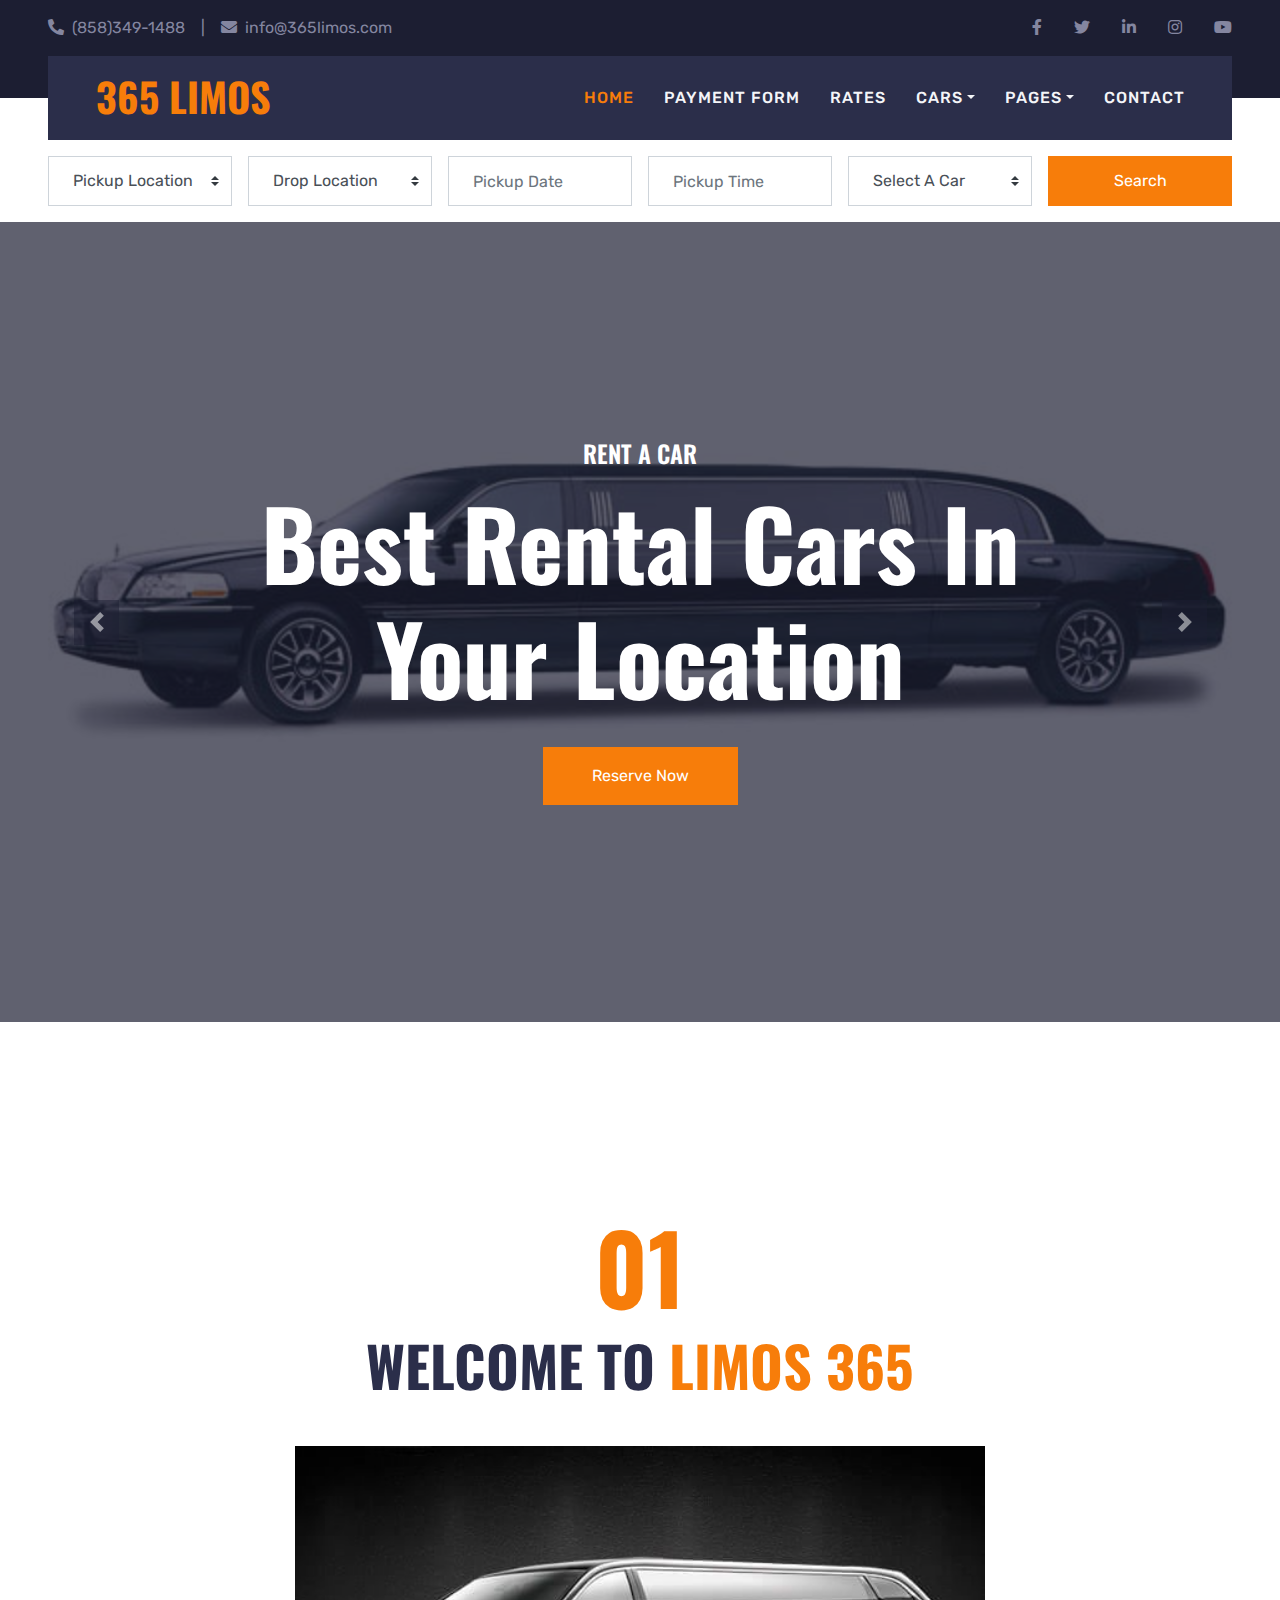
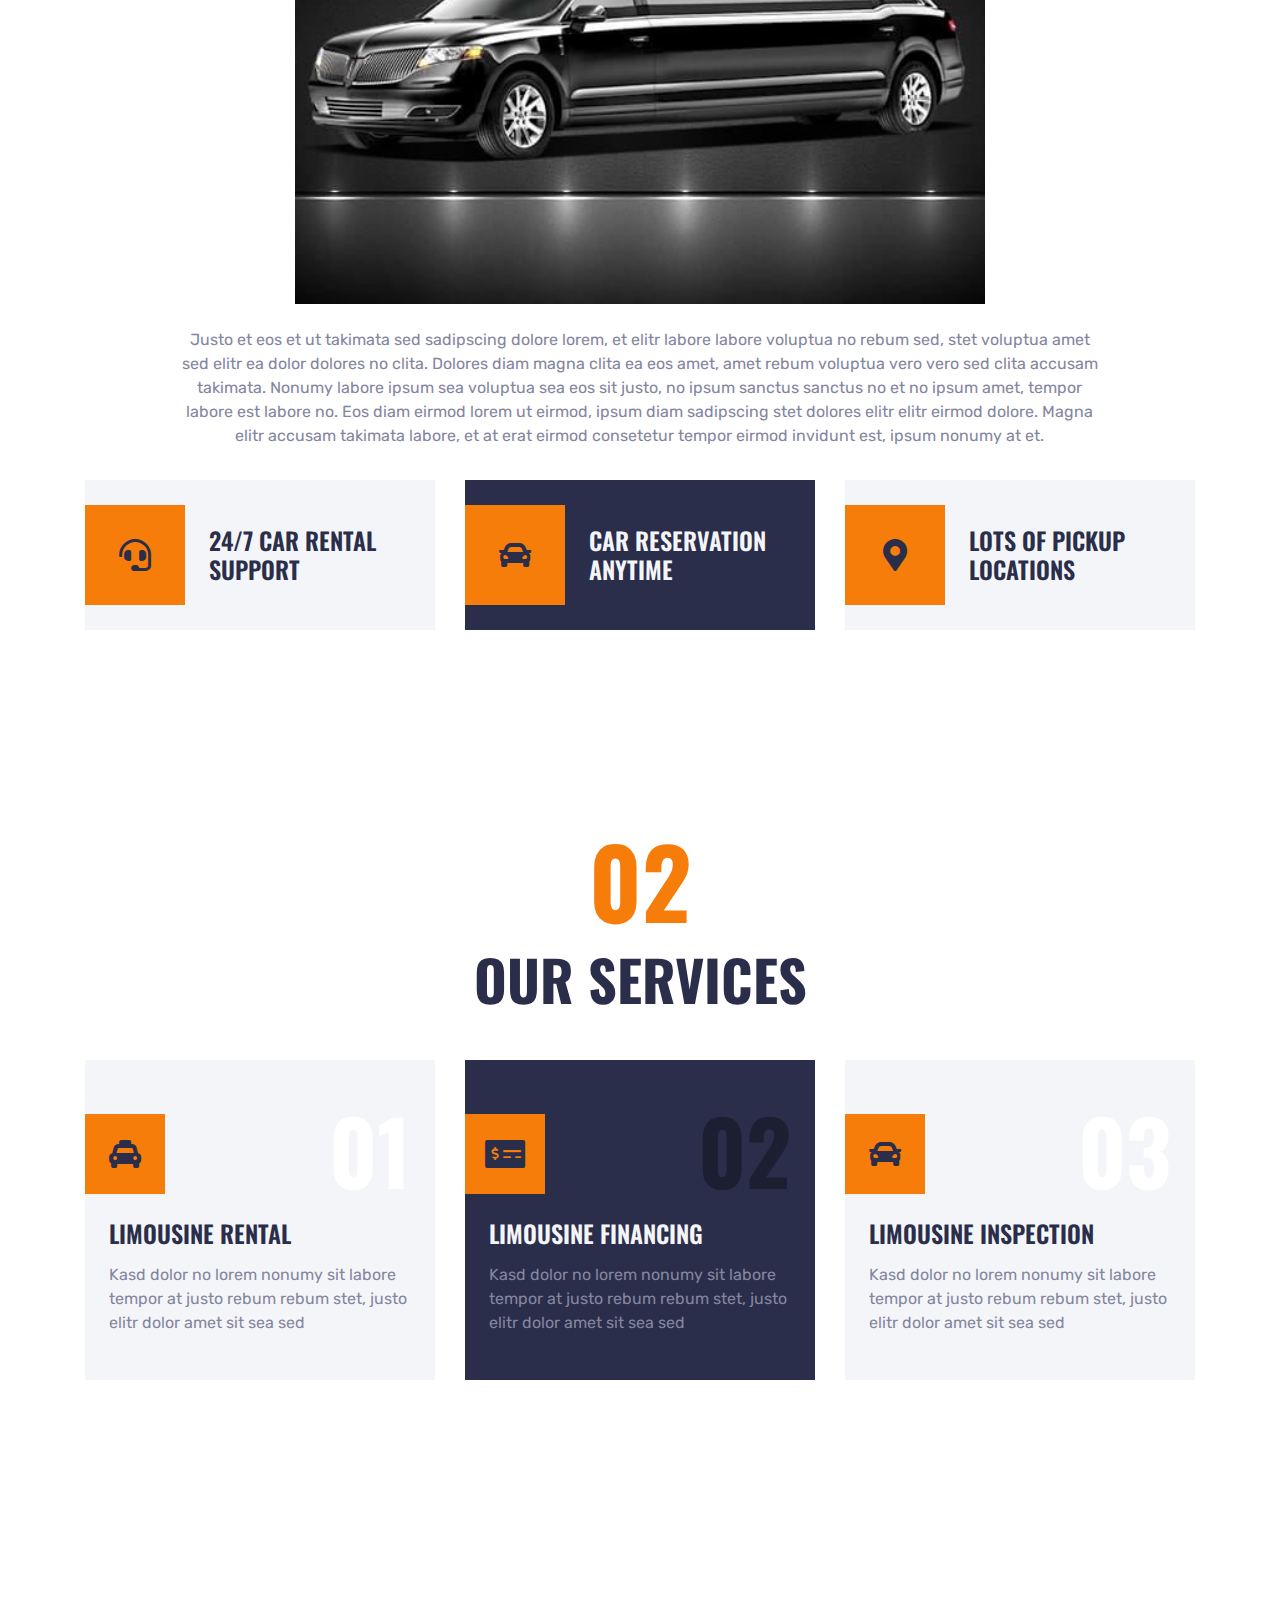
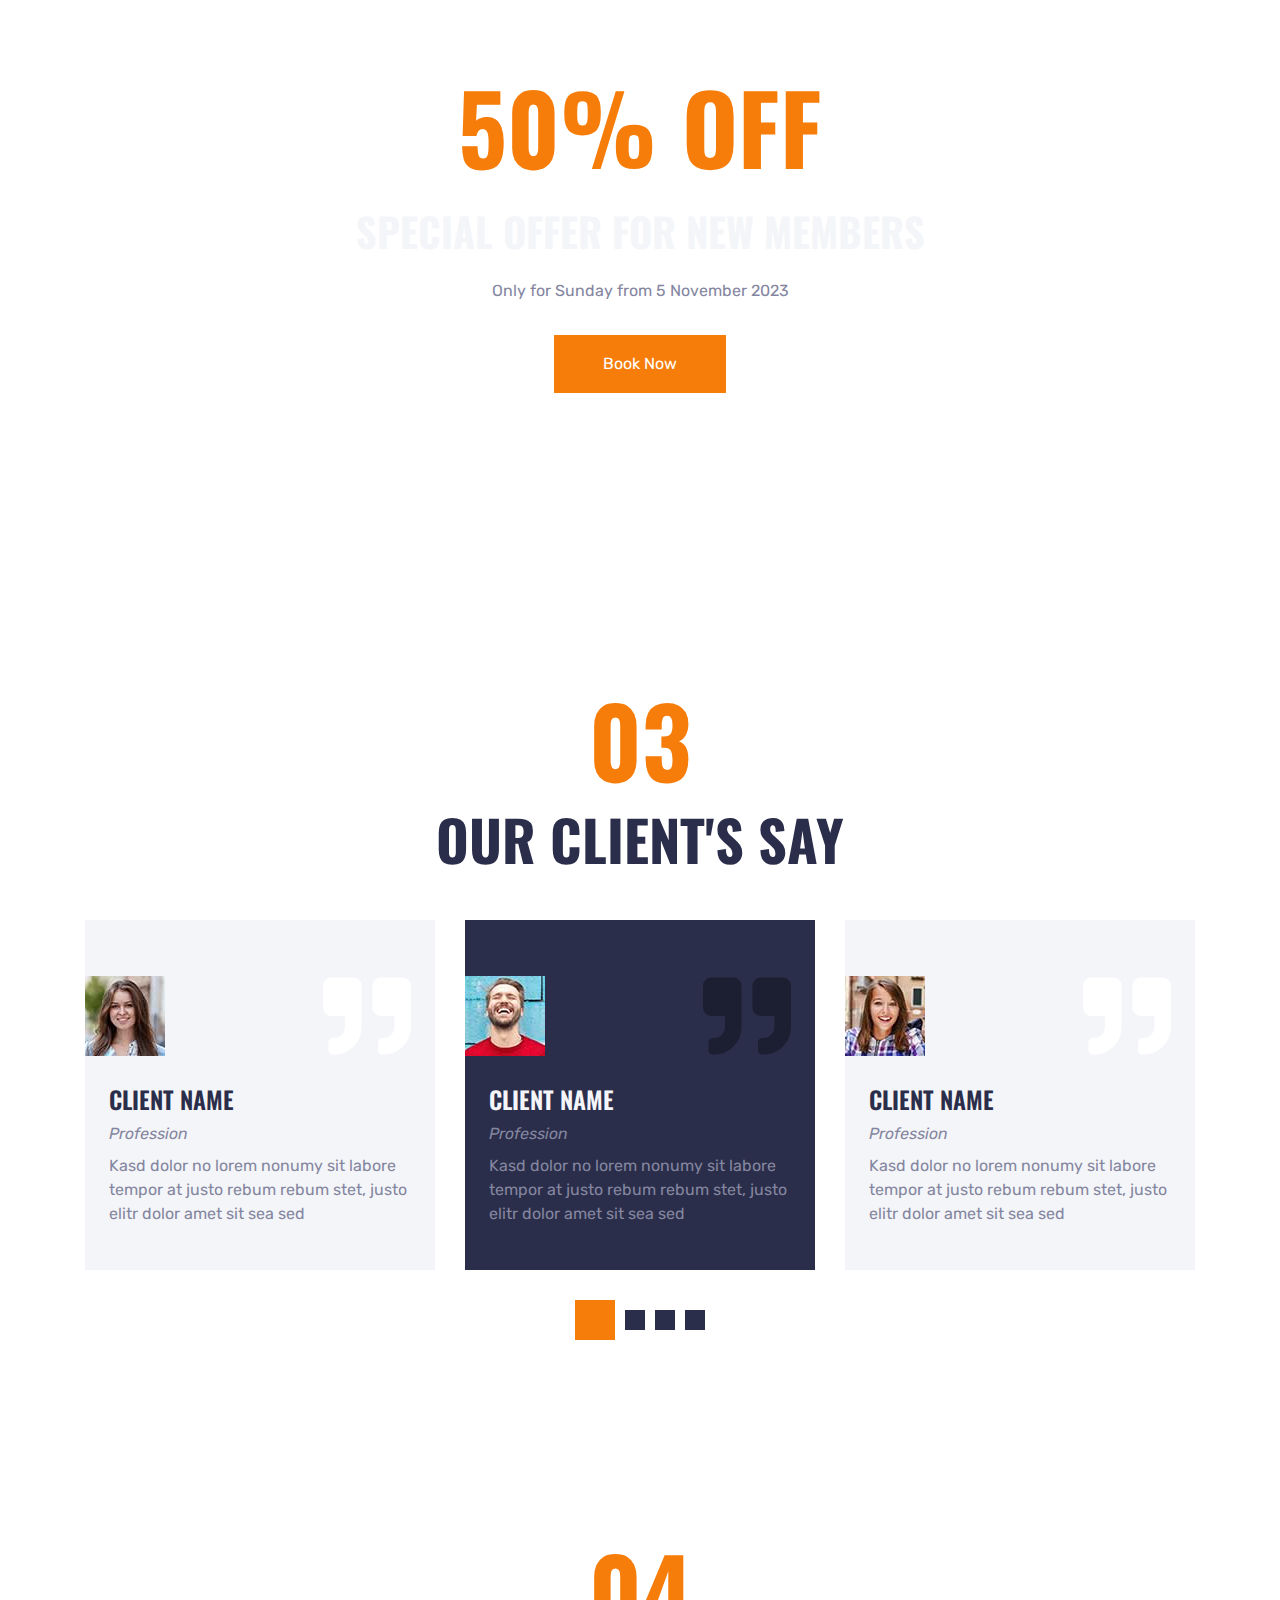
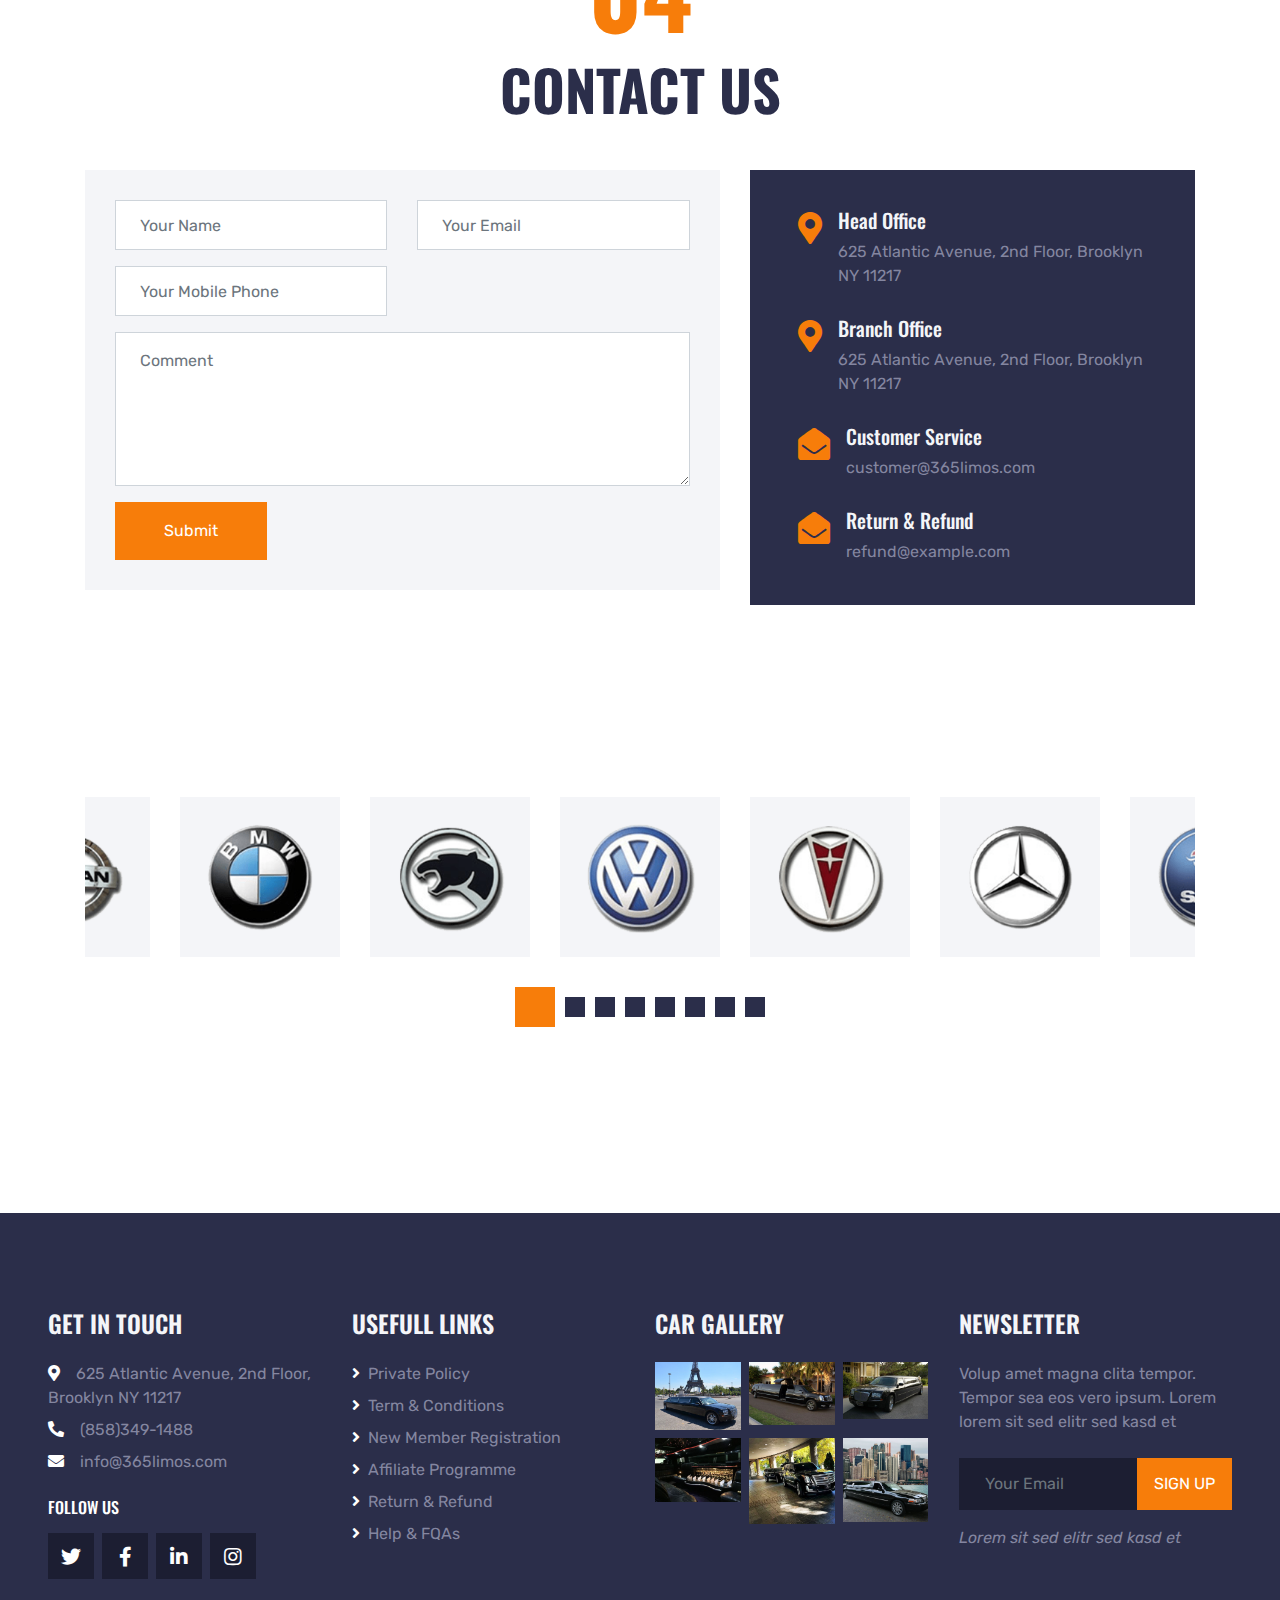
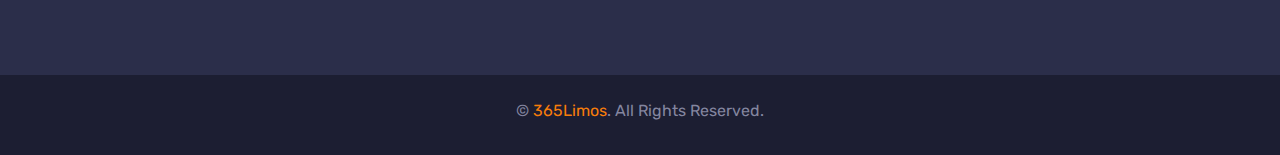
==== commit 1bf51459: "I change some text" ====
--- a/index.html
+++ b/index.html
@@ -3,7 +3,7 @@
 
 <head>
     <meta charset="utf-8">
-    <title>ROYAL CARS - Car Rental HTML Template</title>
+    <title>365 LIMOS</title>
     <meta content="width=device-width, initial-scale=1.0" name="viewport">
     <meta content="Free HTML Templates" name="keywords">
     <meta content="Free HTML Templates" name="description">
@@ -35,9 +35,9 @@
         <div class="row">
             <div class="col-md-6 text-center text-lg-left mb-2 mb-lg-0">
                 <div class="d-inline-flex align-items-center">
-                    <a class="text-body pr-3" href=""><i class="fa fa-phone-alt mr-2"></i>+012 345 6789</a>
+                    <a class="text-body pr-3" href=""><i class="fa fa-phone-alt mr-2"></i>(858)349-1488</a>
                     <span class="text-body">|</span>
-                    <a class="text-body px-3" href=""><i class="fa fa-envelope mr-2"></i>info@example.com</a>
+                    <a class="text-body px-3" href=""><i class="fa fa-envelope mr-2"></i>info@365limos.com</a>
                 </div>
             </div>
             <div class="col-md-6 text-center text-lg-right">
@@ -69,7 +69,7 @@
         <div class="position-relative px-lg-5" style="z-index: 9;">
             <nav class="navbar navbar-expand-lg bg-secondary navbar-dark py-3 py-lg-0 pl-3 pl-lg-5">
                 <a href="" class="navbar-brand">
-                    <h1 class="text-uppercase text-primary mb-1">Royal Cars</h1>
+                    <h1 class="text-uppercase text-primary mb-1">365 LIMOS</h1>
                 </a>
                 <button type="button" class="navbar-toggler" data-toggle="collapse" data-target="#navbarCollapse">
                     <span class="navbar-toggler-icon"></span>
@@ -77,12 +77,12 @@
                 <div class="collapse navbar-collapse justify-content-between px-3" id="navbarCollapse">
                     <div class="navbar-nav ml-auto py-0">
                         <a href="index.html" class="nav-item nav-link active">Home</a>
-                        <a href="about.html" class="nav-item nav-link">About</a>
-                        <a href="service.html" class="nav-item nav-link">Service</a>
+                        <a href="about.html" class="nav-item nav-link">Payment Form</a>
+                        <a href="service.html" class="nav-item nav-link">Rates</a>
                         <div class="nav-item dropdown">
                             <a href="#" class="nav-link dropdown-toggle" data-toggle="dropdown">Cars</a>
                             <div class="dropdown-menu rounded-0 m-0">
-                                <a href="car.html" class="dropdown-item">Car Listing</a>
+                                <!-- <a href="car.html" class="dropdown-item">Car Listing</a> -->
                                 <a href="detail.html" class="dropdown-item">Car Detail</a>
                                 <a href="booking.html" class="dropdown-item">Car Booking</a>
                             </div>
@@ -90,7 +90,7 @@
                         <div class="nav-item dropdown">
                             <a href="#" class="nav-link dropdown-toggle" data-toggle="dropdown">Pages</a>
                             <div class="dropdown-menu rounded-0 m-0">
-                                <a href="team.html" class="dropdown-item">The Team</a>
+                                <!-- <a href="team.html" class="dropdown-item">The Team</a> -->
                                 <a href="testimonial.html" class="dropdown-item">Testimonial</a>
                             </div>
                         </div>
@@ -155,7 +155,7 @@
         <div id="header-carousel" class="carousel slide" data-ride="carousel">
             <div class="carousel-inner">
                 <div class="carousel-item active">
-                    <img class="w-100" src="img/carousel-1.jpg" alt="Image">
+                    <img class="w-100" src="img/carousel-2.jpg" alt="Image">
                     <div class="carousel-caption d-flex flex-column align-items-center justify-content-center">
                         <div class="p-3" style="max-width: 900px;">
                             <h4 class="text-white text-uppercase mb-md-3">Rent A Car</h4>
@@ -165,7 +165,7 @@
                     </div>
                 </div>
                 <div class="carousel-item">
-                    <img class="w-100" src="img/carousel-2.jpg" alt="Image">
+                    <img class="w-100" src="img/carousel-1.jpg" alt="Image">
                     <div class="carousel-caption d-flex flex-column align-items-center justify-content-center">
                         <div class="p-3" style="max-width: 900px;">
                             <h4 class="text-white text-uppercase mb-md-3">Rent A Car</h4>
@@ -194,10 +194,10 @@
     <div class="container-fluid py-5">
         <div class="container pt-5 pb-3">
             <h1 class="display-1 text-primary text-center">01</h1>
-            <h1 class="display-4 text-uppercase text-center mb-5">Welcome To <span class="text-primary">Royal Cars</span></h1>
+            <h1 class="display-4 text-uppercase text-center mb-5">Welcome To <span class="text-primary">LIMOS 365</span></h1>
             <div class="row justify-content-center">
                 <div class="col-lg-10 text-center">
-                    <img class="w-75 mb-4" src="img/about.png" alt="">
+                    <img class="w-75 mb-4" src="img/about.jpg" alt="">
                     <p>Justo et eos et ut takimata sed sadipscing dolore lorem, et elitr labore labore voluptua no rebum sed, stet voluptua amet sed elitr ea dolor dolores no clita. Dolores diam magna clita ea eos amet, amet rebum voluptua vero vero sed clita accusam takimata. Nonumy labore ipsum sea voluptua sea eos sit justo, no ipsum sanctus sanctus no et no ipsum amet, tempor labore est labore no. Eos diam eirmod lorem ut eirmod, ipsum diam sadipscing stet dolores elitr elitr eirmod dolore. Magna elitr accusam takimata labore, et at erat eirmod consetetur tempor eirmod invidunt est, ipsum nonumy at et.</p>
                 </div>
             </div>
@@ -246,7 +246,7 @@
                             </div>
                             <h1 class="display-2 text-white mt-n2 m-0">01</h1>
                         </div>
-                        <h4 class="text-uppercase mb-3">Car Rental</h4>
+                        <h4 class="text-uppercase mb-3">Limousine Rental</h4>
                         <p class="m-0">Kasd dolor no lorem nonumy sit labore tempor at justo rebum rebum stet, justo elitr dolor amet sit sea sed</p>
                     </div>
                 </div>
@@ -258,7 +258,7 @@
                             </div>
                             <h1 class="display-2 text-white mt-n2 m-0">02</h1>
                         </div>
-                        <h4 class="text-uppercase mb-3">Car Financing</h4>
+                        <h4 class="text-uppercase mb-3">Limousine Financing</h4>
                         <p class="m-0">Kasd dolor no lorem nonumy sit labore tempor at justo rebum rebum stet, justo elitr dolor amet sit sea sed</p>
                     </div>
                 </div>
@@ -270,18 +270,18 @@
                             </div>
                             <h1 class="display-2 text-white mt-n2 m-0">03</h1>
                         </div>
-                        <h4 class="text-uppercase mb-3">Car Inspection</h4>
+                        <h4 class="text-uppercase mb-3">Limousine Inspection</h4>
                         <p class="m-0">Kasd dolor no lorem nonumy sit labore tempor at justo rebum rebum stet, justo elitr dolor amet sit sea sed</p>
                     </div>
                 </div>
-                <div class="col-lg-4 col-md-6 mb-2">
+                <!-- <div class="col-lg-4 col-md-6 mb-2">
                     <div class="service-item d-flex flex-column justify-content-center px-4 mb-4">
                         <div class="d-flex align-items-center justify-content-between mb-3">
                             <div class="d-flex align-items-center justify-content-center bg-primary ml-n4" style="width: 80px; height: 80px;">
-                                <i class="fa fa-2x fa-cogs text-secondary"></i>
-                            </div>
-                            <h1 class="display-2 text-white mt-n2 m-0">04</h1>
-                        </div>
+                                <i class="fa fa-2x fa-cogs text-secondary"></i> -->
+                        <!-- </div> -->
+                            <!-- <h1 class="display-2 text-white mt-n2 m-0">04</h1> --> 
+                        <!-- </div>
                         <h4 class="text-uppercase mb-3">Auto Repairing</h4>
                         <p class="m-0">Kasd dolor no lorem nonumy sit labore tempor at justo rebum rebum stet, justo elitr dolor amet sit sea sed</p>
                     </div>
@@ -307,7 +307,7 @@
                             <h1 class="display-2 text-white mt-n2 m-0">06</h1>
                         </div>
                         <h4 class="text-uppercase mb-3">Auto Cleaning</h4>
-                        <p class="m-0">Kasd dolor no lorem nonumy sit labore tempor at justo rebum rebum stet, justo elitr dolor amet sit sea sed</p>
+                        <p class="m-0">Kasd dolor no lorem nonumy sit labore tempor at justo rebum rebum stet, justo elitr dolor amet sit sea sed</p> -->
                     </div>
                 </div>
             </div>
@@ -323,8 +323,8 @@
                 <div class="py-5">
                     <h1 class="display-1 text-uppercase text-primary mb-4">50% OFF</h1>
                     <h1 class="text-uppercase text-light mb-4">Special Offer For New Members</h1>
-                    <p class="mb-4">Only for Sunday from 1st Jan to 30th Jan 2045</p>
-                    <a class="btn btn-primary mt-2 py-3 px-5" href="">Register Now</a>
+                    <p class="mb-4">Only for Sunday from 5 November 2023</p>
+                    <a class="btn btn-primary mt-2 py-3 px-5" href="">Book Now</a>
                 </div>
             </div>
         </div>
@@ -333,7 +333,7 @@
 
 
     <!-- Rent A Car Start -->
-    <div class="container-fluid py-5">
+    <!-- <div class="container-fluid py-5">
         <div class="container pt-5 pb-3">
             <h1 class="display-1 text-primary text-center">03</h1>
             <h1 class="display-4 text-uppercase text-center mb-5">Find Your Car</h1>
@@ -466,12 +466,12 @@
                 </div>
             </div>
         </div>
-    </div>
+    </div> -->
     <!-- Rent A Car End -->
 
 
     <!-- Team Start -->
-    <div class="container-fluid py-5">
+    <!-- <div class="container-fluid py-5">
         <div class="container py-5">
             <h1 class="display-1 text-primary text-center">04</h1>
             <h1 class="display-4 text-uppercase text-center mb-5">Meet Our Team</h1>
@@ -526,12 +526,12 @@
                 </div>
             </div>
         </div>
-    </div>
+    </div> -->
     <!-- Team End -->
 
 
     <!-- Banner Start -->
-    <div class="container-fluid py-5">
+    <!-- <div class="container-fluid py-5">
         <div class="container py-5">
             <div class="row mx-0">
                 <div class="col-lg-6 px-0">
@@ -556,14 +556,14 @@
                 </div>
             </div>
         </div>
-    </div>
+    </div> -->
     <!-- Banner End -->
 
 
     <!-- Testimonial Start -->
     <div class="container-fluid py-5">
         <div class="container py-5">
-            <h1 class="display-1 text-primary text-center">05</h1>
+            <h1 class="display-1 text-primary text-center">03</h1>
             <h1 class="display-4 text-uppercase text-center mb-5">Our Client's Say</h1>
             <div class="owl-carousel testimonial-carousel">
                 <div class="testimonial-item d-flex flex-column justify-content-center px-4">
@@ -611,7 +611,7 @@
     <!-- Contact Start -->
     <div class="container-fluid py-5">
         <div class="container pt-5 pb-3">
-            <h1 class="display-1 text-primary text-center">06</h1>
+            <h1 class="display-1 text-primary text-center">04</h1>
             <h1 class="display-4 text-uppercase text-center mb-5">Contact Us</h1>
             <div class="row">
                 <div class="col-lg-7 mb-2">
@@ -624,15 +624,15 @@
                                 <div class="col-6 form-group">
                                     <input type="email" class="form-control p-4" placeholder="Your Email" required="required">
                                 </div>
+                                <div class="col-6 form-group">
+                                    <input type="tel" class="form-control p-4" placeholder="Your Mobile Phone" required="required">
+                                </div>
                             </div>
                             <div class="form-group">
-                                <input type="text" class="form-control p-4" placeholder="Subject" required="required">
-                            </div>
-                            <div class="form-group">
-                                <textarea class="form-control py-3 px-4" rows="5" placeholder="Message" required="required"></textarea>
+                                <textarea class="form-control py-3 px-4" rows="5" placeholder="Comment" required="required"></textarea>
                             </div>
                             <div>
-                                <button class="btn btn-primary py-3 px-5" type="submit">Send Message</button>
+                                <button class="btn btn-primary py-3 px-5" type="submit">Submit</button>
                             </div>
                         </form>
                     </div>
@@ -643,21 +643,21 @@
                             <i class="fa fa-2x fa-map-marker-alt text-primary flex-shrink-0 mr-3"></i>
                             <div class="mt-n1">
                                 <h5 class="text-light">Head Office</h5>
-                                <p>123 Street, New York, USA</p>
+                                <p>625 Atlantic Avenue, 2nd Floor, Brooklyn NY 11217</p>
                             </div>
                         </div>
                         <div class="d-flex mb-3">
                             <i class="fa fa-2x fa-map-marker-alt text-primary flex-shrink-0 mr-3"></i>
                             <div class="mt-n1">
                                 <h5 class="text-light">Branch Office</h5>
-                                <p>123 Street, New York, USA</p>
+                                <p>625 Atlantic Avenue, 2nd Floor, Brooklyn NY 11217</p>
                             </div>
                         </div>
                         <div class="d-flex mb-3">
                             <i class="fa fa-2x fa-envelope-open text-primary flex-shrink-0 mr-3"></i>
                             <div class="mt-n1">
                                 <h5 class="text-light">Customer Service</h5>
-                                <p>customer@example.com</p>
+                                <p>customer@365limos.com</p>
                             </div>
                         </div>
                         <div class="d-flex">
@@ -714,9 +714,9 @@
         <div class="row pt-5">
             <div class="col-lg-3 col-md-6 mb-5">
                 <h4 class="text-uppercase text-light mb-4">Get In Touch</h4>
-                <p class="mb-2"><i class="fa fa-map-marker-alt text-white mr-3"></i>123 Street, New York, USA</p>
-                <p class="mb-2"><i class="fa fa-phone-alt text-white mr-3"></i>+012 345 67890</p>
-                <p><i class="fa fa-envelope text-white mr-3"></i>info@example.com</p>
+                <p class="mb-2"><i class="fa fa-map-marker-alt text-white mr-3"></i>625 Atlantic Avenue, 2nd Floor, Brooklyn NY 11217</p>
+                <p class="mb-2"><i class="fa fa-phone-alt text-white mr-3"></i>(858)349-1488</p>
+                <p><i class="fa fa-envelope text-white mr-3"></i>info@365limos.com</p>
                 <h6 class="text-uppercase text-white py-2">Follow Us</h6>
                 <div class="d-flex justify-content-start">
                     <a class="btn btn-lg btn-dark btn-lg-square mr-2" href="#"><i class="fab fa-twitter"></i></a>
@@ -775,10 +775,10 @@
         </div>
     </div>
     <div class="container-fluid bg-dark py-4 px-sm-3 px-md-5">
-        <p class="mb-2 text-center text-body">&copy; <a href="#">Your Site Name</a>. All Rights Reserved.</p>
+        <p class="mb-2 text-center text-body">&copy; <a href="#">365Limos</a>. All Rights Reserved.</p>
 		
 		<!--/*** This template is free as long as you keep the footer author’s credit link/attribution link/backlink. If you'd like to use the template without the footer author’s credit link/attribution link/backlink, you can purchase the Credit Removal License from "https://htmlcodex.com/credit-removal". Thank you for your support. ***/-->					
-        <p class="m-0 text-center text-body">Designed by <a href="https://htmlcodex.com">HTML Codex</a></p>
+        <!-- <p class="m-0 text-center text-body">Designed by <a href="https://htmlcodex.com">HTML Codex</a></p> -->
     </div>
     <!-- Footer End -->
 
--- a/css/style.css
+++ b/css/style.css
@@ -313,3 +313,8 @@
     background: linear-gradient(rgba(28, 30, 50, .9), rgba(28, 30, 50, .9)), url(../img/bg-banner.jpg);
     background-attachment: fixed;
 }
+.payment-heading{
+    text-align: center;
+    margin-top: 30px;
+    margin-bottom: 40px;
+}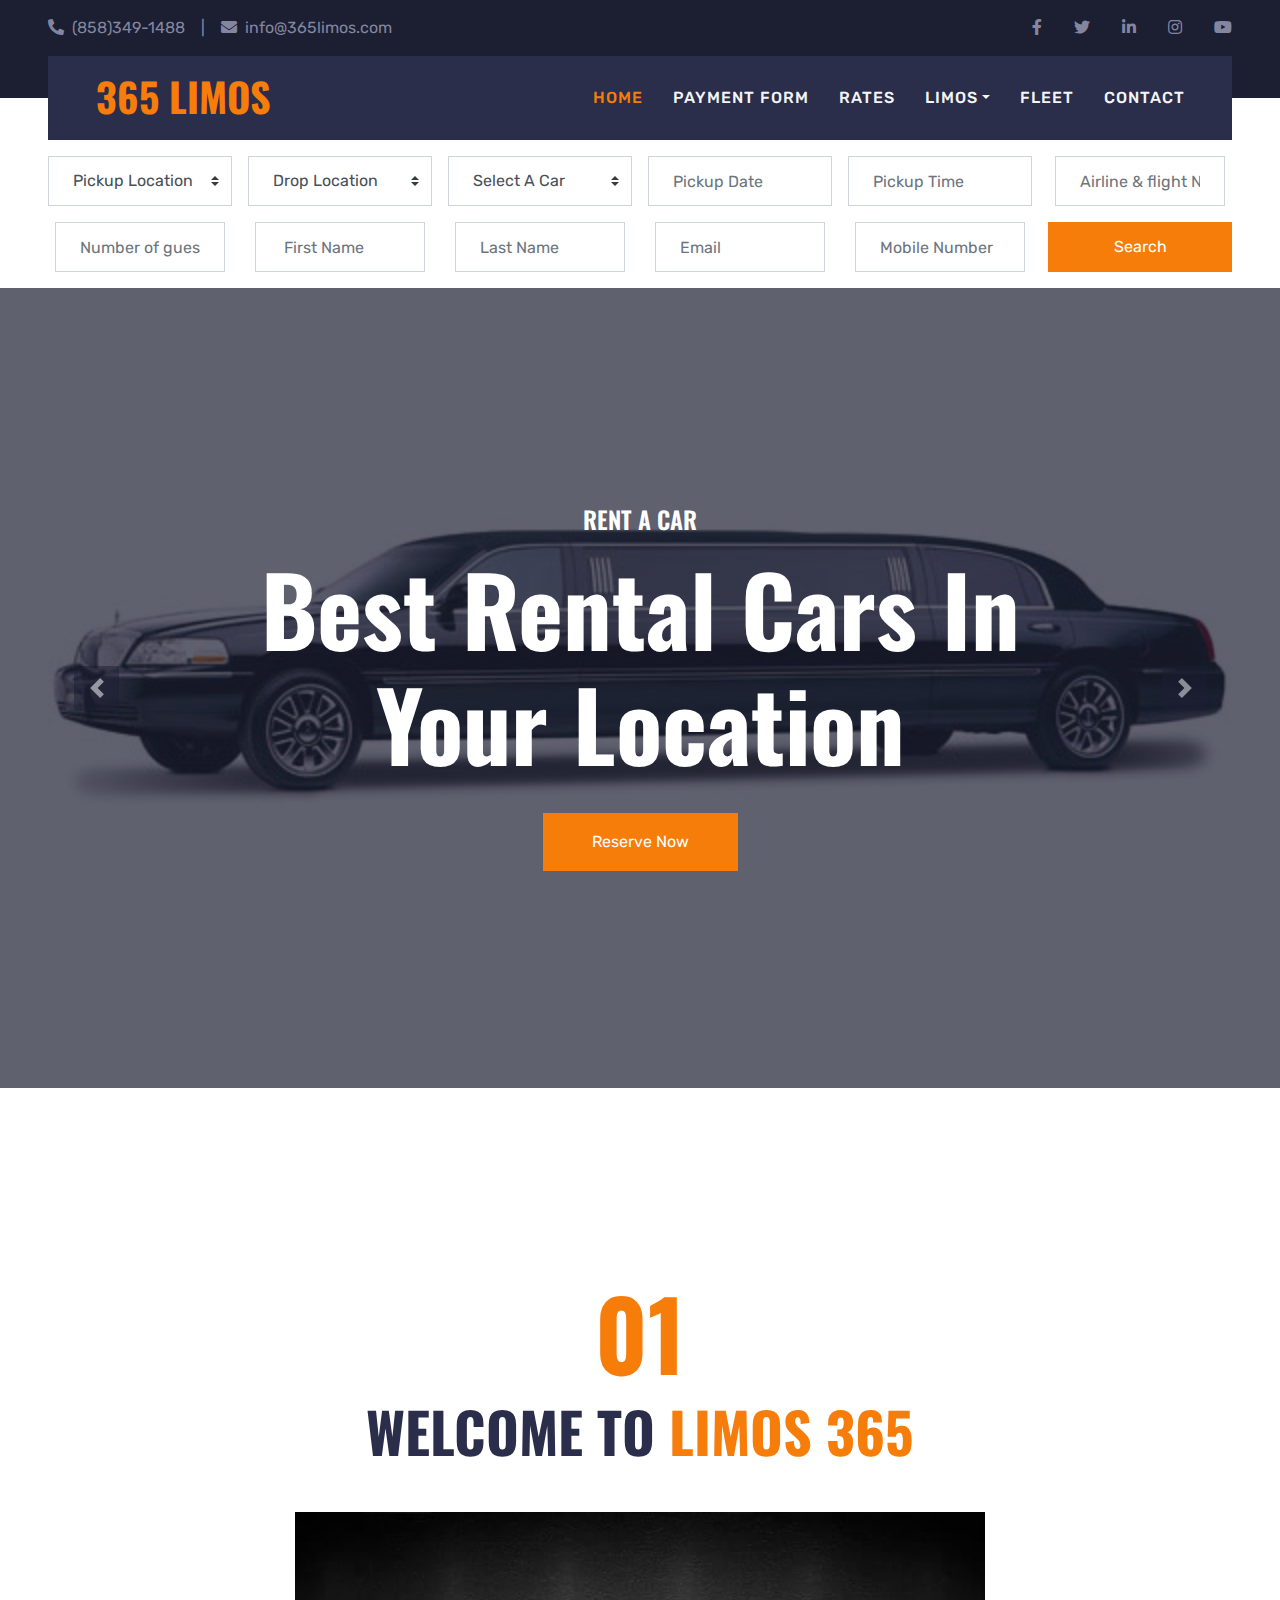
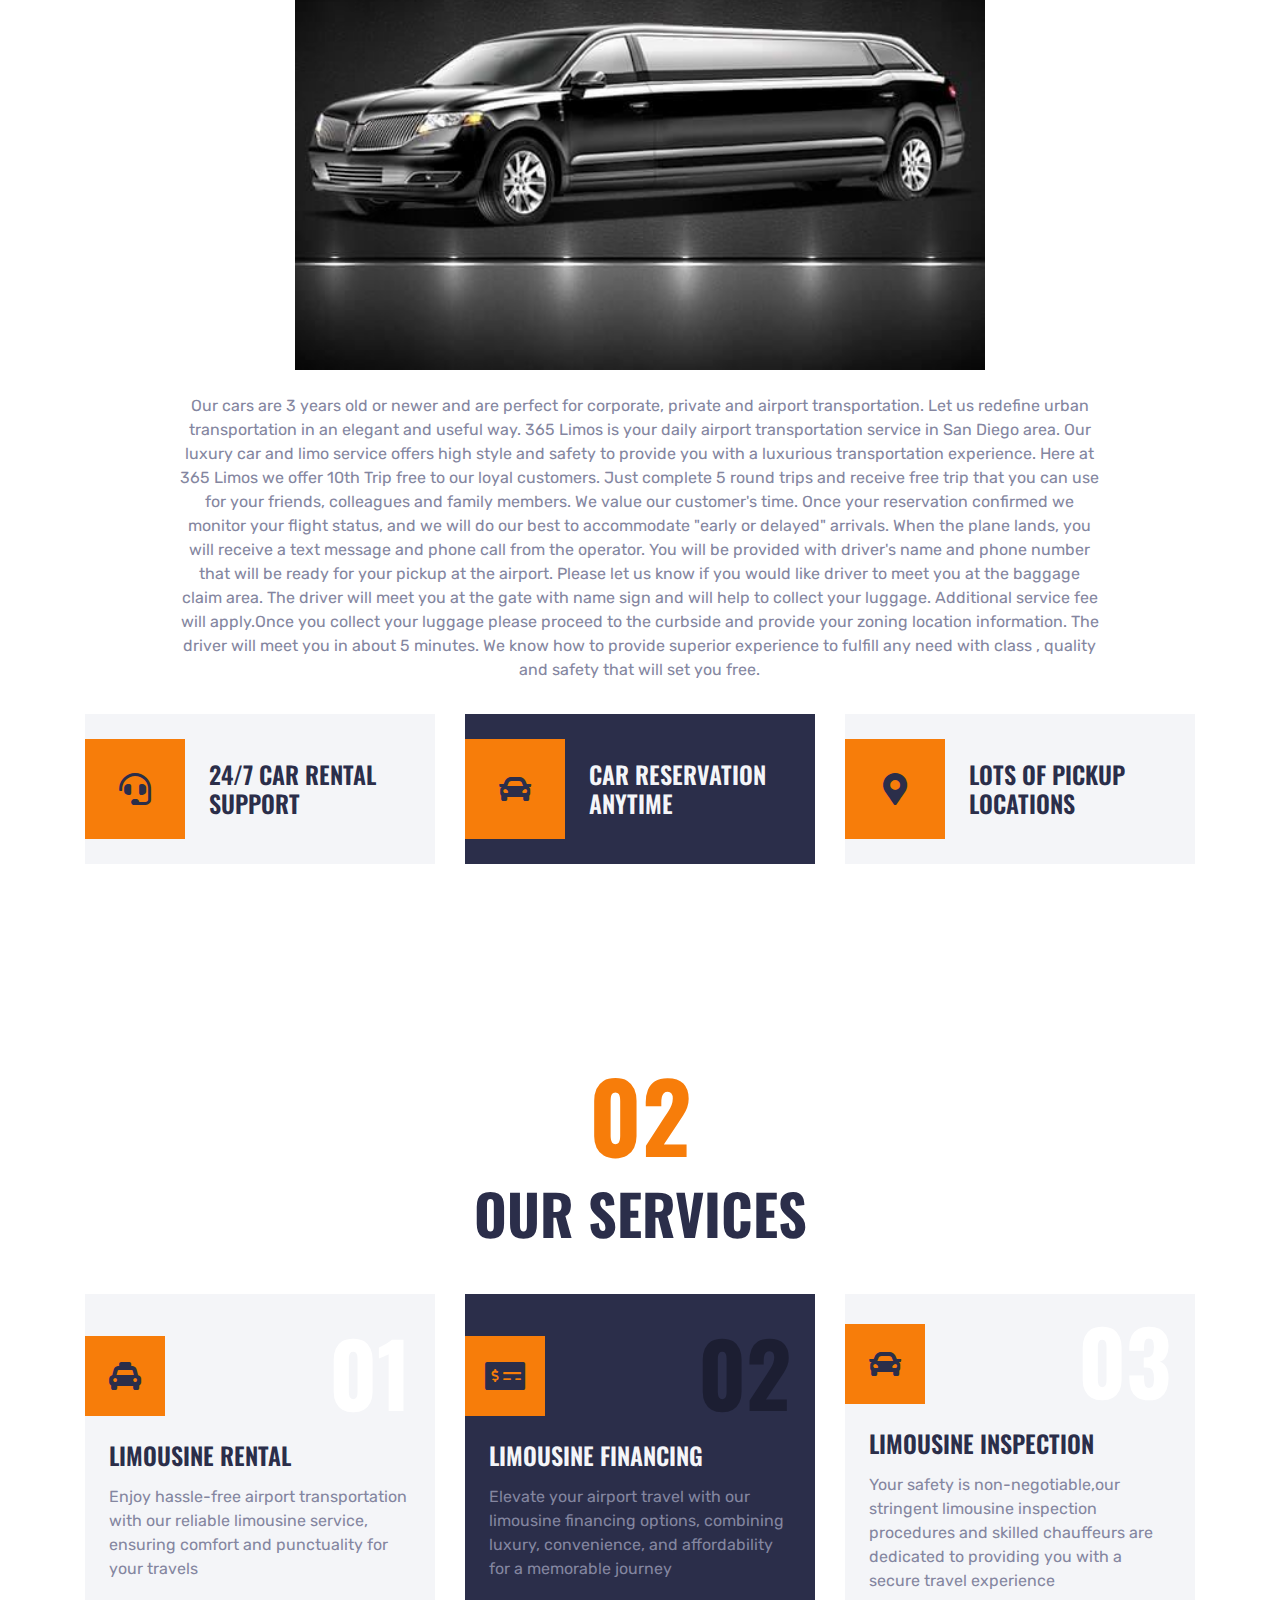
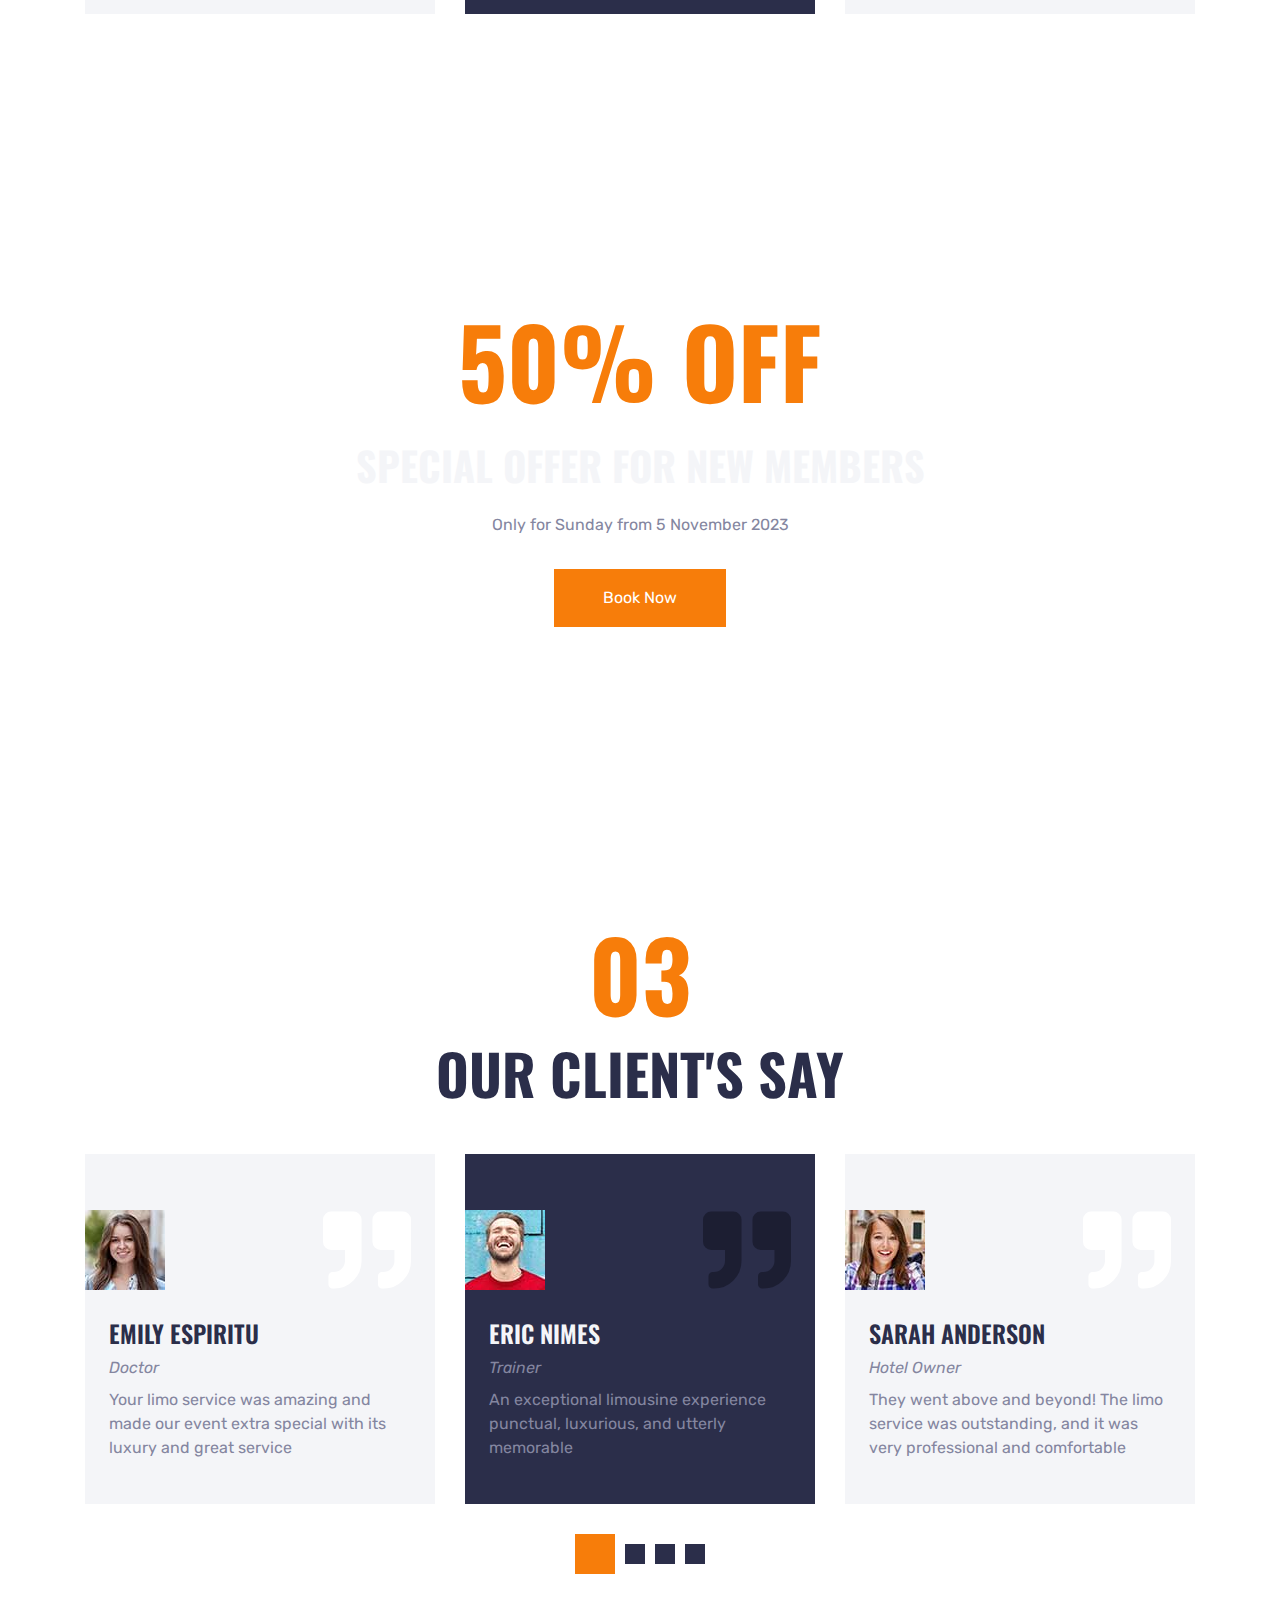
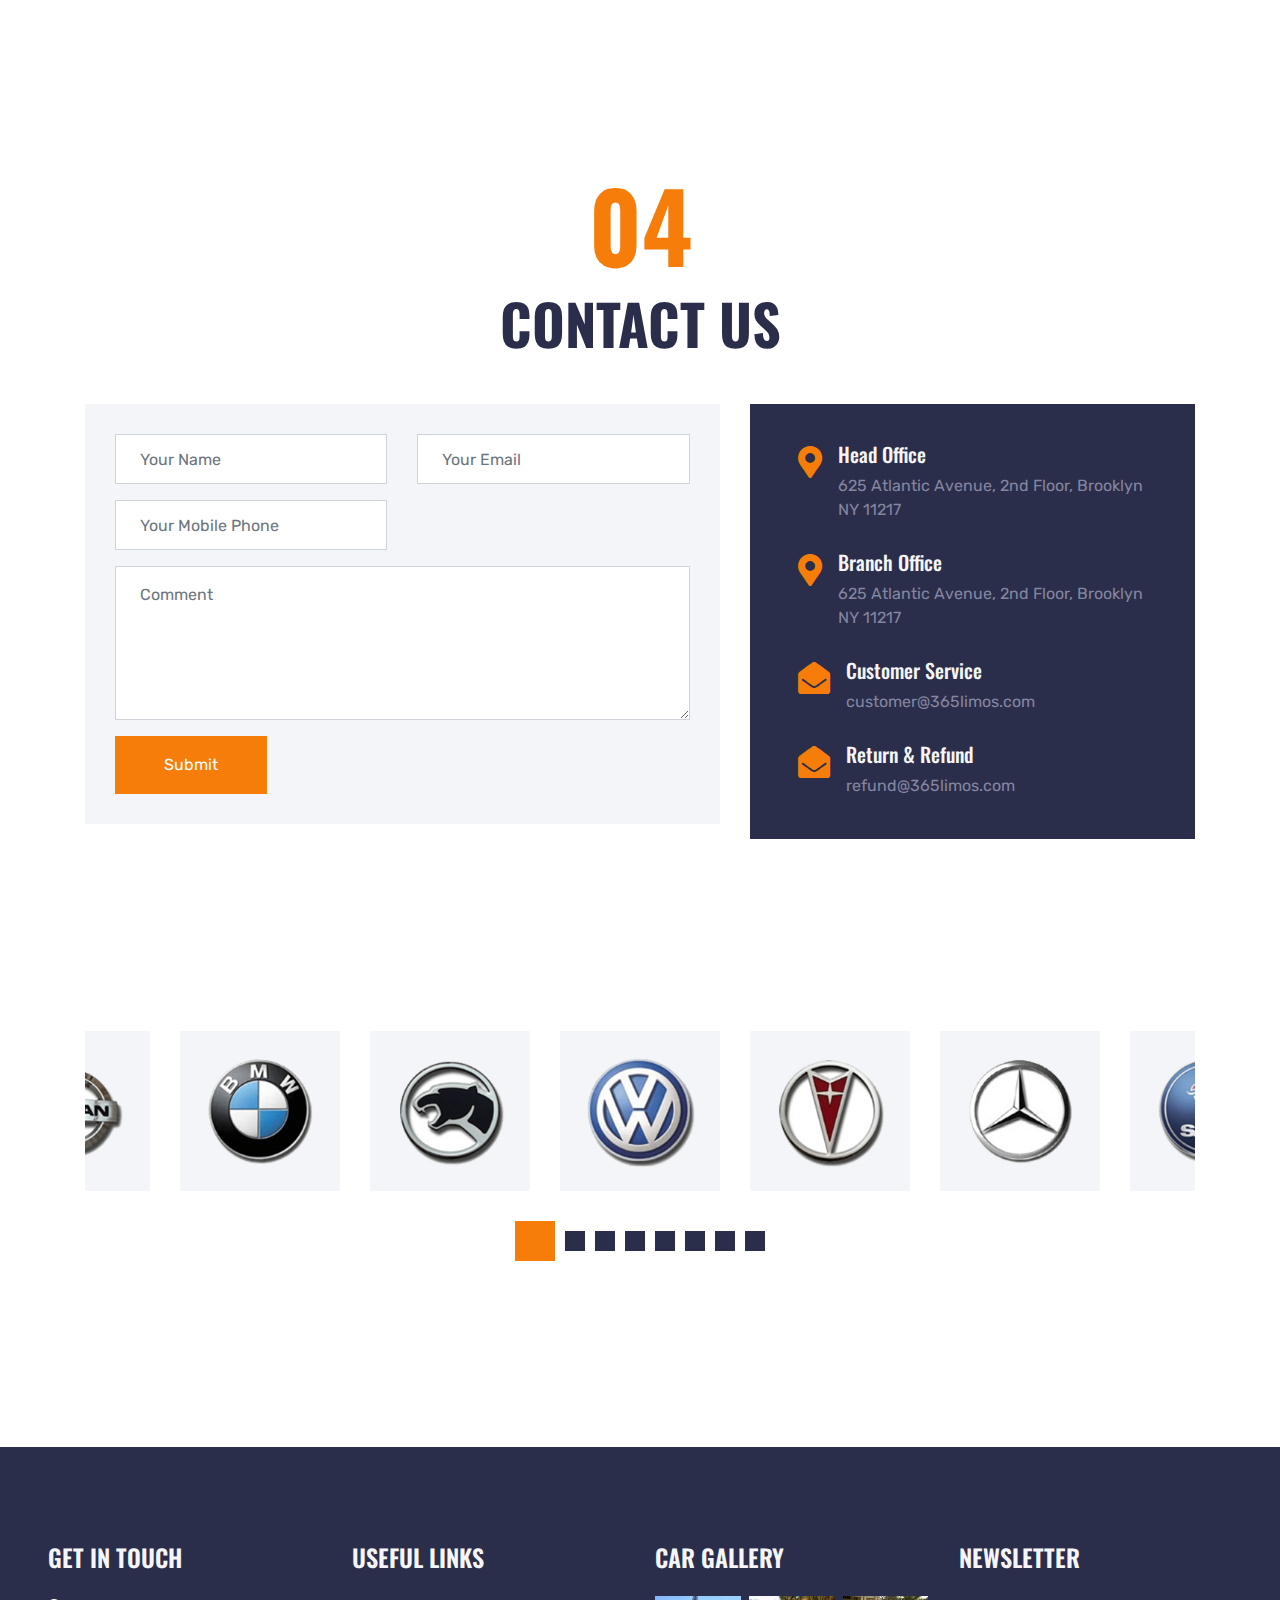
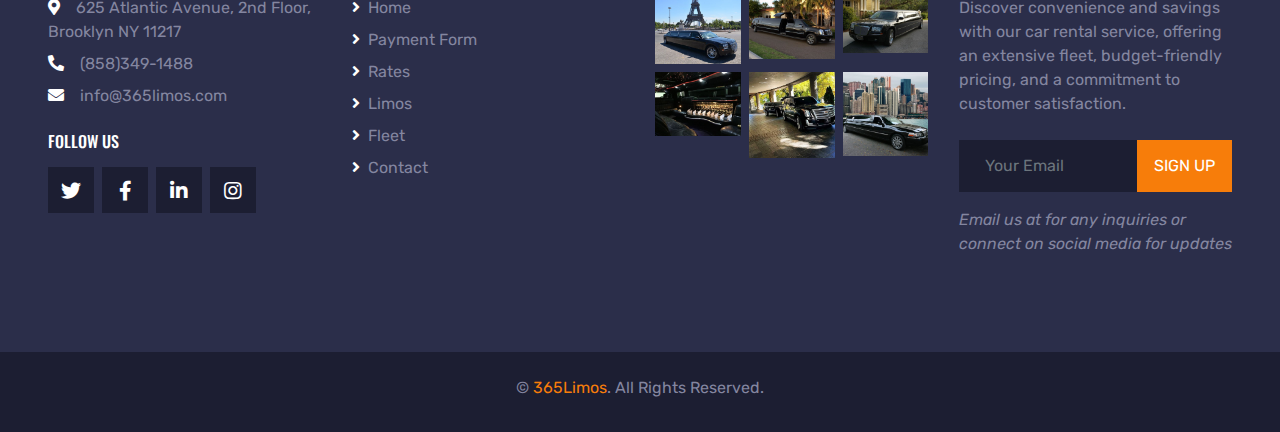
==== commit 087c75f4: "content change" ====
--- a/index.html
+++ b/index.html
@@ -80,20 +80,21 @@
                         <a href="about.html" class="nav-item nav-link">Payment Form</a>
                         <a href="service.html" class="nav-item nav-link">Rates</a>
                         <div class="nav-item dropdown">
-                            <a href="#" class="nav-link dropdown-toggle" data-toggle="dropdown">Cars</a>
+                            <a href="#" class="nav-link dropdown-toggle" data-toggle="dropdown">Limos</a>
                             <div class="dropdown-menu rounded-0 m-0">
                                 <!-- <a href="car.html" class="dropdown-item">Car Listing</a> -->
-                                <a href="detail.html" class="dropdown-item">Car Detail</a>
-                                <a href="booking.html" class="dropdown-item">Car Booking</a>
-                            </div>
-                        </div>
-                        <div class="nav-item dropdown">
-                            <a href="#" class="nav-link dropdown-toggle" data-toggle="dropdown">Pages</a>
-                            <div class="dropdown-menu rounded-0 m-0">
+                                <a href="detail.html" class="dropdown-item">Limos Detail</a>
+                                <a href="booking.html" class="dropdown-item">Limos Booking</a>
+                            </div>
+                        </div>
+                        <a href="fleet.html" class="nav-item nav-link">Fleet</a>
+                        <!-- <div class="nav-item dropdown">
+                            <a href="#" class="nav-link dropdown-toggle" data-toggle="dropdown">Fleet</a>
+                            <div class="dropdown-menu rounded-0 m-0"> -->
                                 <!-- <a href="team.html" class="dropdown-item">The Team</a> -->
-                                <a href="testimonial.html" class="dropdown-item">Testimonial</a>
-                            </div>
-                        </div>
+                                <!-- <a href="testimonial.html" class="dropdown-item">Testimonial</a> -->
+                            <!-- </div>
+                        </div> -->
                         <a href="contact.html" class="nav-item nav-link">Contact</a>
                     </div>
                 </div>
@@ -106,47 +107,120 @@
     <!-- Search Start -->
     <div class="container-fluid bg-white pt-3 px-lg-5">
         <div class="row mx-n2">
-            <div class="col-xl-2 col-lg-4 col-md-6 px-2">
-                <select class="custom-select px-4 mb-3" style="height: 50px;">
-                    <option selected>Pickup Location</option>
-                    <option value="1">Location 1</option>
-                    <option value="2">Location 2</option>
-                    <option value="3">Location 3</option>
-                </select>
-            </div>
-            <div class="col-xl-2 col-lg-4 col-md-6 px-2">
-                <select class="custom-select px-4 mb-3" style="height: 50px;">
-                    <option selected>Drop Location</option>
-                    <option value="1">Location 1</option>
-                    <option value="2">Location 2</option>
-                    <option value="3">Location 3</option>
-                </select>
-            </div>
-            <div class="col-xl-2 col-lg-4 col-md-6 px-2">
-                <div class="date mb-3" id="date" data-target-input="nearest">
-                    <input type="text" class="form-control p-4 datetimepicker-input" placeholder="Pickup Date"
-                        data-target="#date" data-toggle="datetimepicker" />
-                </div>
-            </div>
-            <div class="col-xl-2 col-lg-4 col-md-6 px-2">
-                <div class="time mb-3" id="time" data-target-input="nearest">
-                    <input type="text" class="form-control p-4 datetimepicker-input" placeholder="Pickup Time"
-                        data-target="#time" data-toggle="datetimepicker" />
-                </div>
-            </div>
-            <div class="col-xl-2 col-lg-4 col-md-6 px-2">
-                <select class="custom-select px-4 mb-3" style="height: 50px;">
-                    <option selected>Select A Car</option>
-                    <option value="1">Car 1</option>
-                    <option value="2">Car 1</option>
-                    <option value="3">Car 1</option>
-                </select>
-            </div>
-            <div class="col-xl-2 col-lg-4 col-md-6 px-2">
-                <button class="btn btn-primary btn-block mb-3" type="submit" style="height: 50px;">Search</button>
-            </div>
-        </div>
-    </div>
+          <div class="col-xl-2 col-lg-4 col-md-6 px-2">
+            <select class="custom-select px-4 mb-3" style="height: 50px">
+              <option selected>Pickup Location</option>
+              <option value="1">San Diego International Airport</option>
+              <option value="2">Tijuana International Airport</option>
+              <option value="3">McClellan Palomar Airport</option>
+            </select>
+          </div>
+          <div class="col-xl-2 col-lg-4 col-md-6 px-2">
+            <select class="custom-select px-4 mb-3" style="height: 50px">
+              <option selected>Drop Location</option>
+              <option value="1">LA JOLLA</option>
+              <option value="2">ENCINITAS</option>
+              <option value="3">CARLSBAD</option>
+              <option value="1">OCEANSIDE VISTA</option>
+              <option value="2">POWAY</option>
+              <option value="3">RANCHO BERNARDO</option>
+              <option value="2">ESCONDIDO</option>
+              <option value="3">SAN DIEGO</option>
+            </select>
+          </div>
+          <div class="col-xl-2 col-lg-4 col-md-6 px-2">
+            <select class="custom-select px-4 mb-3" style="height: 50px">
+              <option selected>Select A Car</option>
+              <option value="1">Mercedes-Benz S-Class</option>
+              <option value="2">Cadillac XTS</option>
+              <option value="3">Chrysler 300</option>
+            </select>
+          </div>
+          <div class="col-xl-2 col-lg-4 col-md-6 px-2">
+            <div class="date mb-3" id="date" data-target-input="nearest">
+              <input
+                type="text"
+                class="form-control p-4 datetimepicker-input"
+                placeholder="Pickup Date"
+                data-target="#date"
+                data-toggle="datetimepicker"
+              />
+            </div>
+          </div>
+          <div class="col-xl-2 col-lg-4 col-md-6 px-2">
+            <div class="time mb-3" id="time" data-target-input="nearest">
+              <input
+                type="text"
+                class="form-control p-4 datetimepicker-input"
+                placeholder="Pickup Time"
+                data-target="#time"
+                data-toggle="datetimepicker"
+              />
+            </div>
+          </div>
+          <!-- add controls -->
+          <div class="col-2 form-group">
+            <input
+              type="text"
+              class="form-control p-4"
+              placeholder="Airline & flight No."
+              required="required"
+            />
+          </div>
+          <div class="col-2 form-group">
+            <input
+              type="text"
+              class="form-control p-4"
+              placeholder="Number of guest"
+              required="required"
+            />
+          </div>
+          <div class="col-2 form-group">
+            <input
+              type="text"
+              class="form-control p-4"
+              placeholder=" First Name"
+              required="required"
+            />
+          </div>
+          <div class="col-2 form-group">
+            <input
+              type="text"
+              class="form-control p-4"
+              placeholder="Last Name"
+              required="required"
+            />
+          </div>
+          <div class="col-2 form-group">
+            <input
+              type="email"
+              class="form-control p-4"
+              placeholder="Email"
+              required="required"
+            />
+          </div>
+          <div class="col-2 form-group">
+            <input
+              type="text"
+              class="form-control p-4"
+              placeholder="Mobile Number"
+              required="required"
+            />
+          </div>
+           
+          <!-- add controls end -->
+  
+          <div class="col-xl-2 col-lg-4 col-md-6 px-2">
+            <button
+              class="btn btn-primary btn-block mb-3"
+              type="submit"
+              style="height: 50px"
+            >
+              Search
+            </button>
+          </div>
+        </div>
+      </div>
     <!-- Search End -->
 
 
@@ -198,7 +272,14 @@
             <div class="row justify-content-center">
                 <div class="col-lg-10 text-center">
                     <img class="w-75 mb-4" src="img/about.jpg" alt="">
-                    <p>Justo et eos et ut takimata sed sadipscing dolore lorem, et elitr labore labore voluptua no rebum sed, stet voluptua amet sed elitr ea dolor dolores no clita. Dolores diam magna clita ea eos amet, amet rebum voluptua vero vero sed clita accusam takimata. Nonumy labore ipsum sea voluptua sea eos sit justo, no ipsum sanctus sanctus no et no ipsum amet, tempor labore est labore no. Eos diam eirmod lorem ut eirmod, ipsum diam sadipscing stet dolores elitr elitr eirmod dolore. Magna elitr accusam takimata labore, et at erat eirmod consetetur tempor eirmod invidunt est, ipsum nonumy at et.</p>
+                    <p>Our cars are 3 years old or newer and are perfect for corporate, private and airport transportation. Let us redefine urban  transportation in an elegant and useful way.  
+                        365 Limos is your daily airport transportation service in San Diego area.  Our luxury car and limo service offers  high style and safety to provide you with a luxurious transportation  experience. 
+                        Here at 365 Limos we offer 10th Trip free to our loyal customers. Just complete 5 round trips and receive free trip that you can use for your friends, colleagues and family members.
+                        We value our customer's time. Once  your reservation confirmed we monitor your flight status, and we will do our  best to accommodate "early or delayed" arrivals.
+                        When  the plane lands,  you will receive a text message and phone call from the operator. You will be  provided with driver's name and phone number that will be ready for your  pickup at the airport.
+                        Please let us know if you would like driver to meet you at the baggage claim area. The driver will meet you at the gate with name sign and will help to collect your luggage. Additional service fee will apply.
+                        ​Once you collect your luggage please proceed to  the curbside and provide your zoning location information. The driver will meet you in about 5 minutes.
+                        We know how to provide superior experience to fulfill any need with class , quality and safety that will set you  free.</p>
                 </div>
             </div>
             <div class="row mt-3">
@@ -247,7 +328,7 @@
                             <h1 class="display-2 text-white mt-n2 m-0">01</h1>
                         </div>
                         <h4 class="text-uppercase mb-3">Limousine Rental</h4>
-                        <p class="m-0">Kasd dolor no lorem nonumy sit labore tempor at justo rebum rebum stet, justo elitr dolor amet sit sea sed</p>
+                        <p class="m-0">Enjoy hassle-free airport transportation with our reliable limousine service, ensuring comfort and punctuality for your travels</p>
                     </div>
                 </div>
                 <div class="col-lg-4 col-md-6 mb-2">
@@ -259,7 +340,7 @@
                             <h1 class="display-2 text-white mt-n2 m-0">02</h1>
                         </div>
                         <h4 class="text-uppercase mb-3">Limousine Financing</h4>
-                        <p class="m-0">Kasd dolor no lorem nonumy sit labore tempor at justo rebum rebum stet, justo elitr dolor amet sit sea sed</p>
+                        <p class="m-0">Elevate your airport travel with our limousine financing options, combining luxury, convenience, and affordability for a memorable journey</p>
                     </div>
                 </div>
                 <div class="col-lg-4 col-md-6 mb-2">
@@ -271,7 +352,7 @@
                             <h1 class="display-2 text-white mt-n2 m-0">03</h1>
                         </div>
                         <h4 class="text-uppercase mb-3">Limousine Inspection</h4>
-                        <p class="m-0">Kasd dolor no lorem nonumy sit labore tempor at justo rebum rebum stet, justo elitr dolor amet sit sea sed</p>
+                        <p class="m-0">Your safety is non-negotiable,our stringent limousine inspection procedures and skilled chauffeurs are dedicated to providing you with a secure travel experience</p>
                     </div>
                 </div>
                 <!-- <div class="col-lg-4 col-md-6 mb-2">
@@ -571,36 +652,37 @@
                         <img class="img-fluid ml-n4" src="img/testimonial-1.jpg" alt="">
                         <h1 class="display-2 text-white m-0 fa fa-quote-right"></h1>
                     </div>
-                    <h4 class="text-uppercase mb-2">Client Name</h4>
-                    <i class="mb-2">Profession</i>
-                    <p class="m-0">Kasd dolor no lorem nonumy sit labore tempor at justo rebum rebum stet, justo elitr dolor amet sit sea sed</p>
+                    <h4 class="text-uppercase mb-2">Eric Nimes
+                    </h4>
+                    <i class="mb-2">Trainer</i>
+                    <p class="m-0">An exceptional limousine experience punctual, luxurious, and utterly memorable</p>
                 </div>
                 <div class="testimonial-item d-flex flex-column justify-content-center px-4">
                     <div class="d-flex align-items-center justify-content-between mb-3">
                         <img class="img-fluid ml-n4" src="img/testimonial-2.jpg" alt="">
                         <h1 class="display-2 text-white m-0 fa fa-quote-right"></h1>
                     </div>
-                    <h4 class="text-uppercase mb-2">Client Name</h4>
-                    <i class="mb-2">Profession</i>
-                    <p class="m-0">Kasd dolor no lorem nonumy sit labore tempor at justo rebum rebum stet, justo elitr dolor amet sit sea sed</p>
+                    <h4 class="text-uppercase mb-2">Sarah Anderson</h4>
+                    <i class="mb-2">Hotel Owner</i>
+                    <p class="m-0">They went above and beyond! The limo service was outstanding, and it was very professional and comfortable</p>
                 </div>
                 <div class="testimonial-item d-flex flex-column justify-content-center px-4">
                     <div class="d-flex align-items-center justify-content-between mb-3">
                         <img class="img-fluid ml-n4" src="img/testimonial-3.jpg" alt="">
                         <h1 class="display-2 text-white m-0 fa fa-quote-right"></h1>
                     </div>
-                    <h4 class="text-uppercase mb-2">Client Name</h4>
-                    <i class="mb-2">Profession</i>
-                    <p class="m-0">Kasd dolor no lorem nonumy sit labore tempor at justo rebum rebum stet, justo elitr dolor amet sit sea sed</p>
+                    <h4 class="text-uppercase mb-2">Stirling Wright</h4>
+                    <i class="mb-2">Society Owner</i>
+                    <p class="m-0">Your limousine service from the airport was a seamless and stylish start to our trip,it exceeded our expectations</p>
                 </div>
                 <div class="testimonial-item d-flex flex-column justify-content-center px-4">
                     <div class="d-flex align-items-center justify-content-between mb-3">
                         <img class="img-fluid ml-n4" src="img/testimonial-4.jpg" alt="">
                         <h1 class="display-2 text-white m-0 fa fa-quote-right"></h1>
                     </div>
-                    <h4 class="text-uppercase mb-2">Client Name</h4>
-                    <i class="mb-2">Profession</i>
-                    <p class="m-0">Kasd dolor no lorem nonumy sit labore tempor at justo rebum rebum stet, justo elitr dolor amet sit sea sed</p>
+                    <h4 class="text-uppercase mb-2">Emily Espiritu</h4>
+                    <i class="mb-2">Doctor</i>
+                    <p class="m-0">Your limo service was amazing and made our event extra special with its luxury and great service</p>
                 </div>
             </div>
         </div>
@@ -664,7 +746,7 @@
                             <i class="fa fa-2x fa-envelope-open text-primary flex-shrink-0 mr-3"></i>
                             <div class="mt-n1">
                                 <h5 class="text-light">Return & Refund</h5>
-                                <p class="m-0">refund@example.com</p>
+                                <p class="m-0">refund@365limos.com</p>
                             </div>
                         </div>
                     </div>
@@ -726,14 +808,14 @@
                 </div>
             </div>
             <div class="col-lg-3 col-md-6 mb-5">
-                <h4 class="text-uppercase text-light mb-4">Usefull Links</h4>
+                <h4 class="text-uppercase text-light mb-4">Useful Links</h4>
                 <div class="d-flex flex-column justify-content-start">
-                    <a class="text-body mb-2" href="#"><i class="fa fa-angle-right text-white mr-2"></i>Private Policy</a>
-                    <a class="text-body mb-2" href="#"><i class="fa fa-angle-right text-white mr-2"></i>Term & Conditions</a>
-                    <a class="text-body mb-2" href="#"><i class="fa fa-angle-right text-white mr-2"></i>New Member Registration</a>
-                    <a class="text-body mb-2" href="#"><i class="fa fa-angle-right text-white mr-2"></i>Affiliate Programme</a>
-                    <a class="text-body mb-2" href="#"><i class="fa fa-angle-right text-white mr-2"></i>Return & Refund</a>
-                    <a class="text-body" href="#"><i class="fa fa-angle-right text-white mr-2"></i>Help & FQAs</a>
+                    <a class="text-body mb-2" href="#"><i class="fa fa-angle-right text-white mr-2"></i>Home</a>
+                    <a class="text-body mb-2" href="#"><i class="fa fa-angle-right text-white mr-2"></i>Payment Form</a>
+                    <a class="text-body mb-2" href="#"><i class="fa fa-angle-right text-white mr-2"></i>Rates</a>
+                    <a class="text-body mb-2" href="#"><i class="fa fa-angle-right text-white mr-2"></i>Limos</a>
+                    <a class="text-body mb-2" href="#"><i class="fa fa-angle-right text-white mr-2"></i>Fleet</a>
+                    <a class="text-body" href="#"><i class="fa fa-angle-right text-white mr-2"></i>Contact</a>
                 </div>
             </div>
             <div class="col-lg-3 col-md-6 mb-5">
@@ -761,7 +843,7 @@
             </div>
             <div class="col-lg-3 col-md-6 mb-5">
                 <h4 class="text-uppercase text-light mb-4">Newsletter</h4>
-                <p class="mb-4">Volup amet magna clita tempor. Tempor sea eos vero ipsum. Lorem lorem sit sed elitr sed kasd et</p>
+                <p class="mb-4">Discover convenience and savings with our car rental service, offering an extensive fleet, budget-friendly pricing, and a commitment to customer satisfaction.</p>
                 <div class="w-100 mb-3">
                     <div class="input-group">
                         <input type="text" class="form-control bg-dark border-dark" style="padding: 25px;" placeholder="Your Email">
@@ -770,7 +852,7 @@
                         </div>
                     </div>
                 </div>
-                <i>Lorem sit sed elitr sed kasd et</i>
+                <i>Email us at for any inquiries or connect on social media for updates</i>
             </div>
         </div>
     </div>
--- a/css/style.css
+++ b/css/style.css
@@ -314,6 +314,7 @@
     background-attachment: fixed;
 }
 .payment-heading{
+    color: #F77D0A;
     text-align: center;
     margin-top: 30px;
     margin-bottom: 40px;
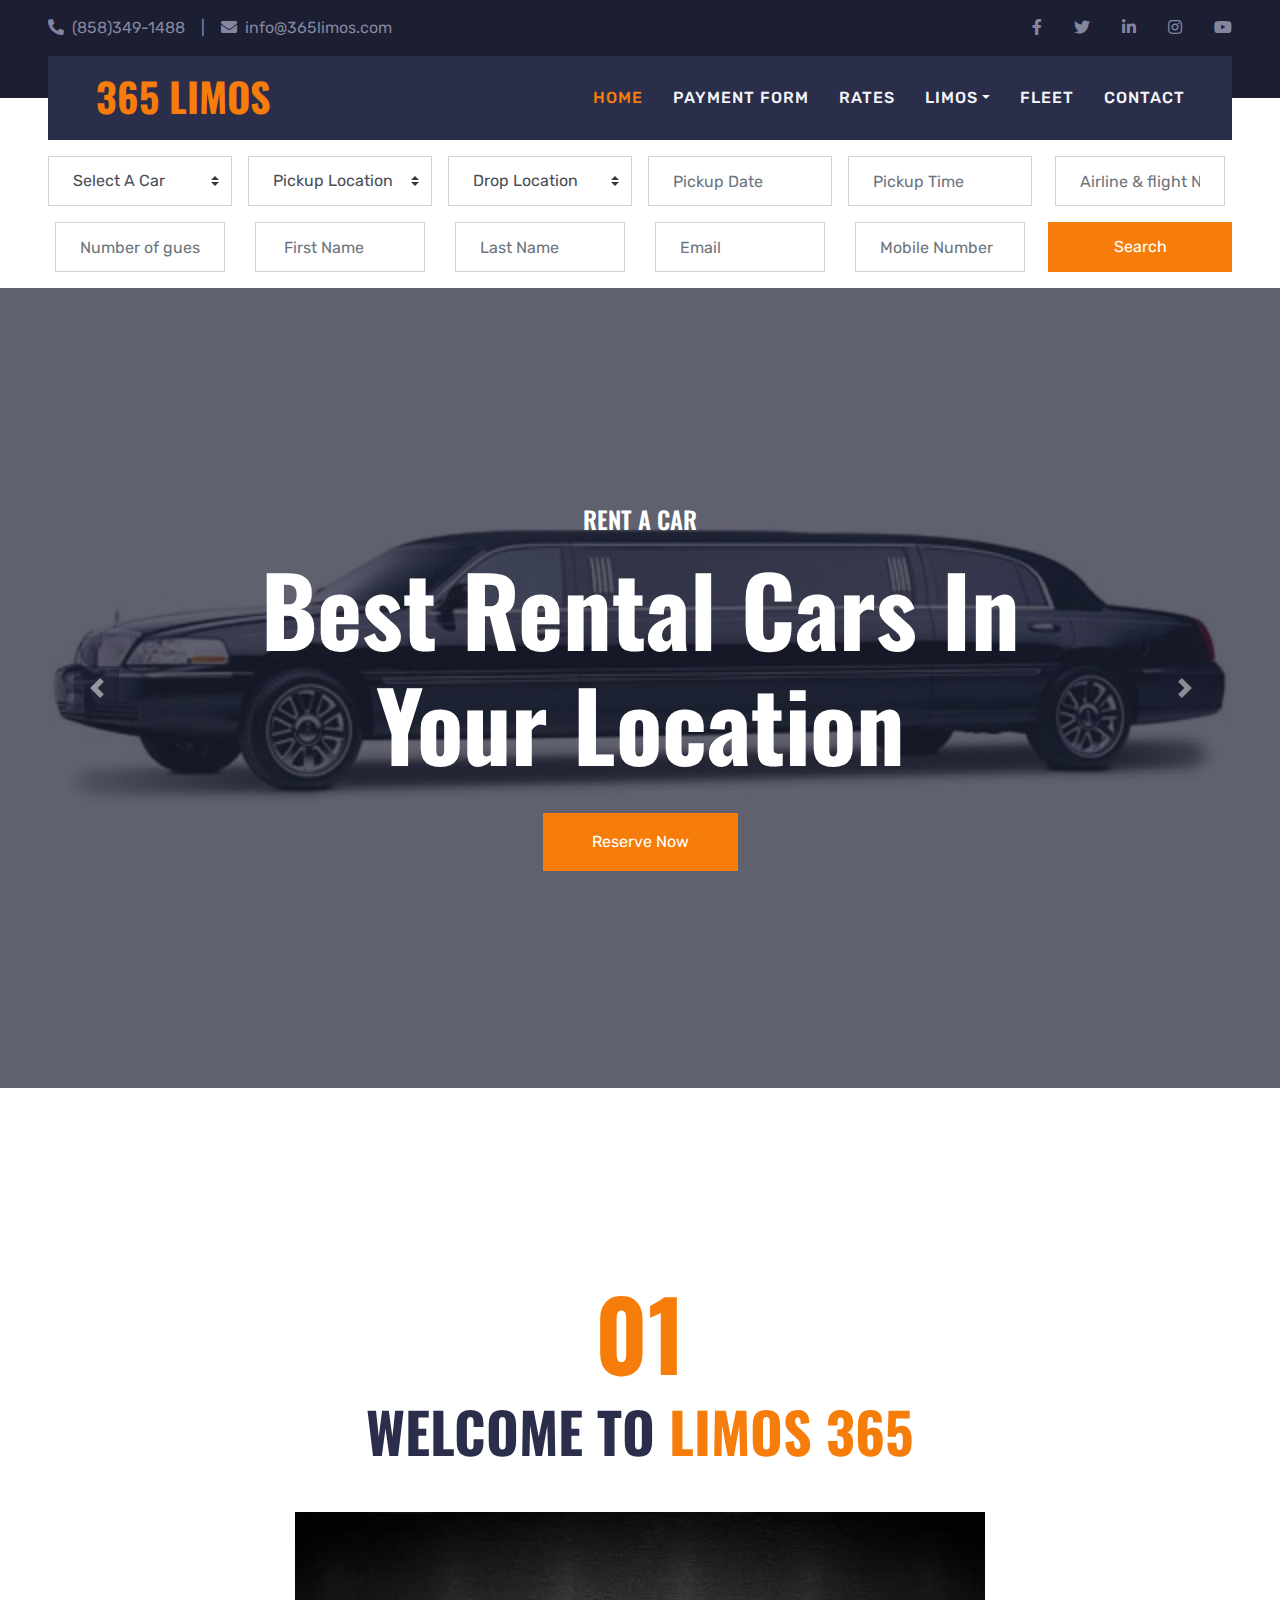
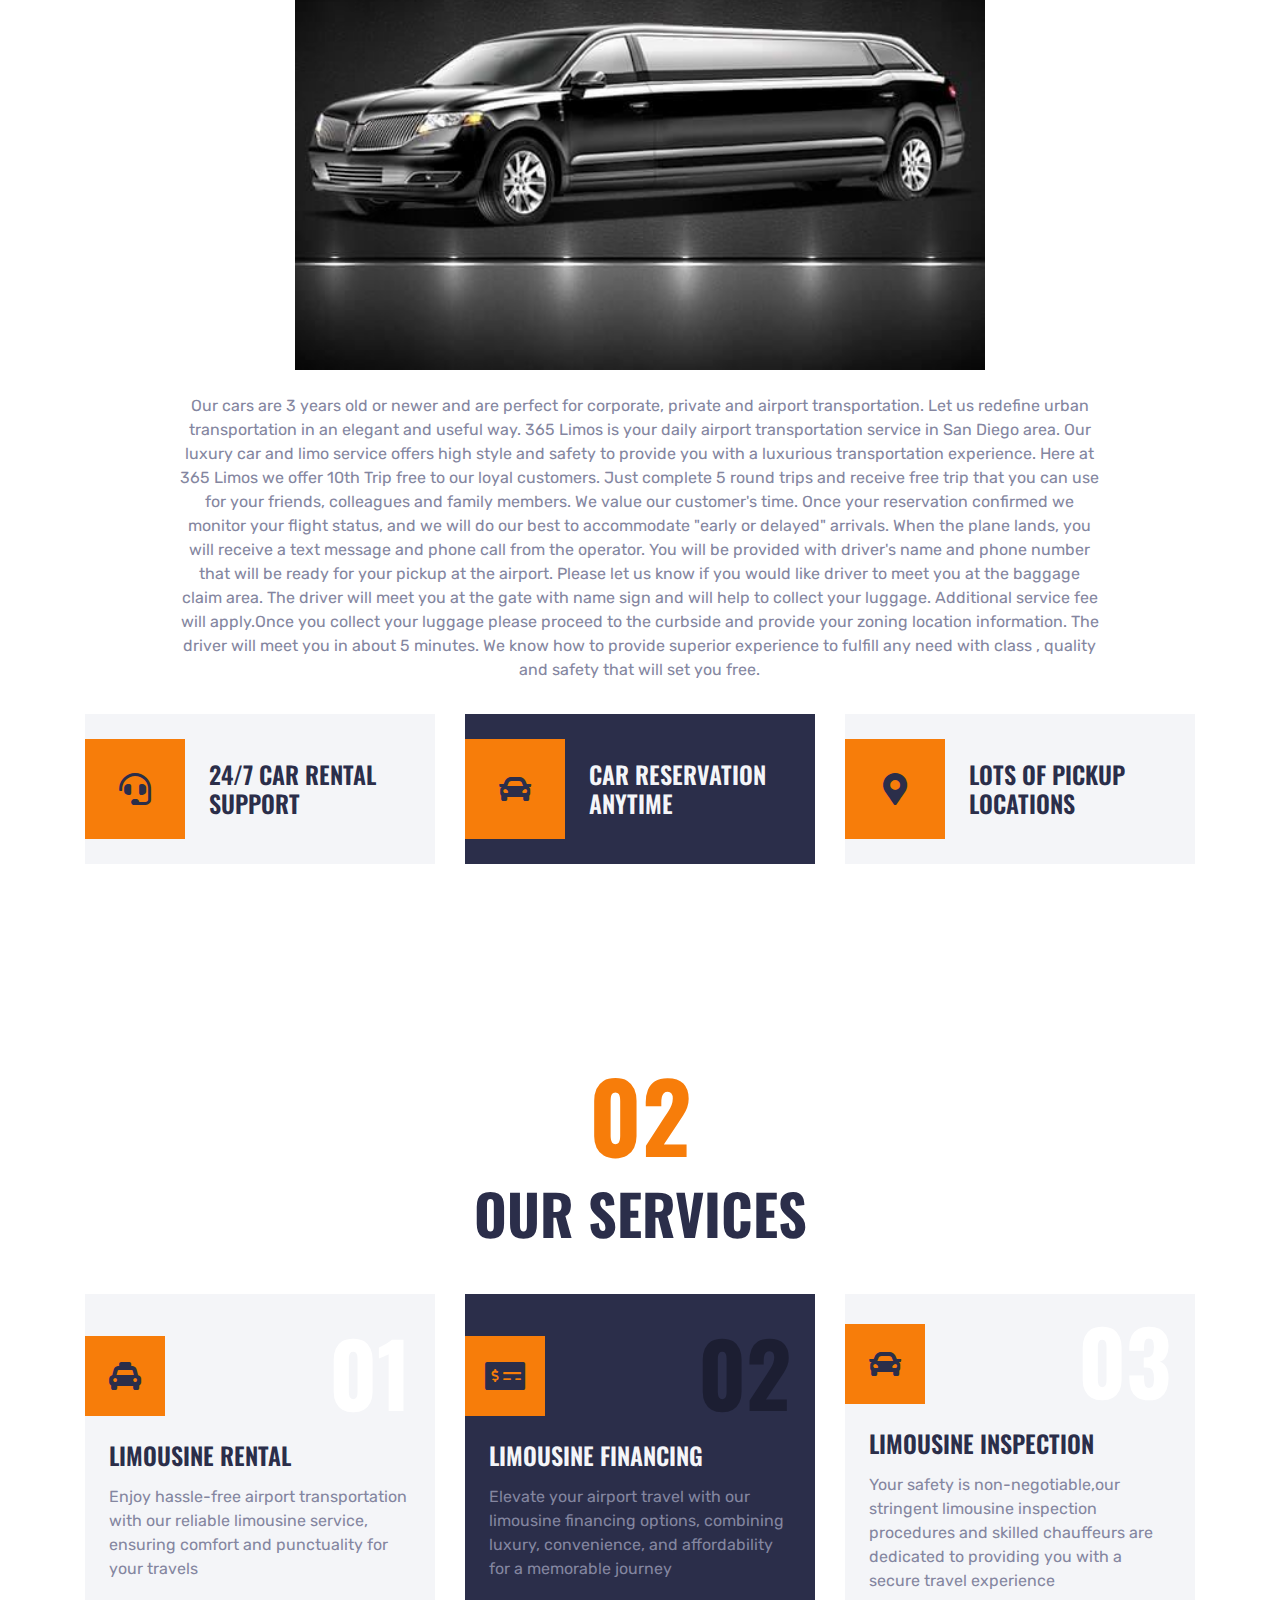
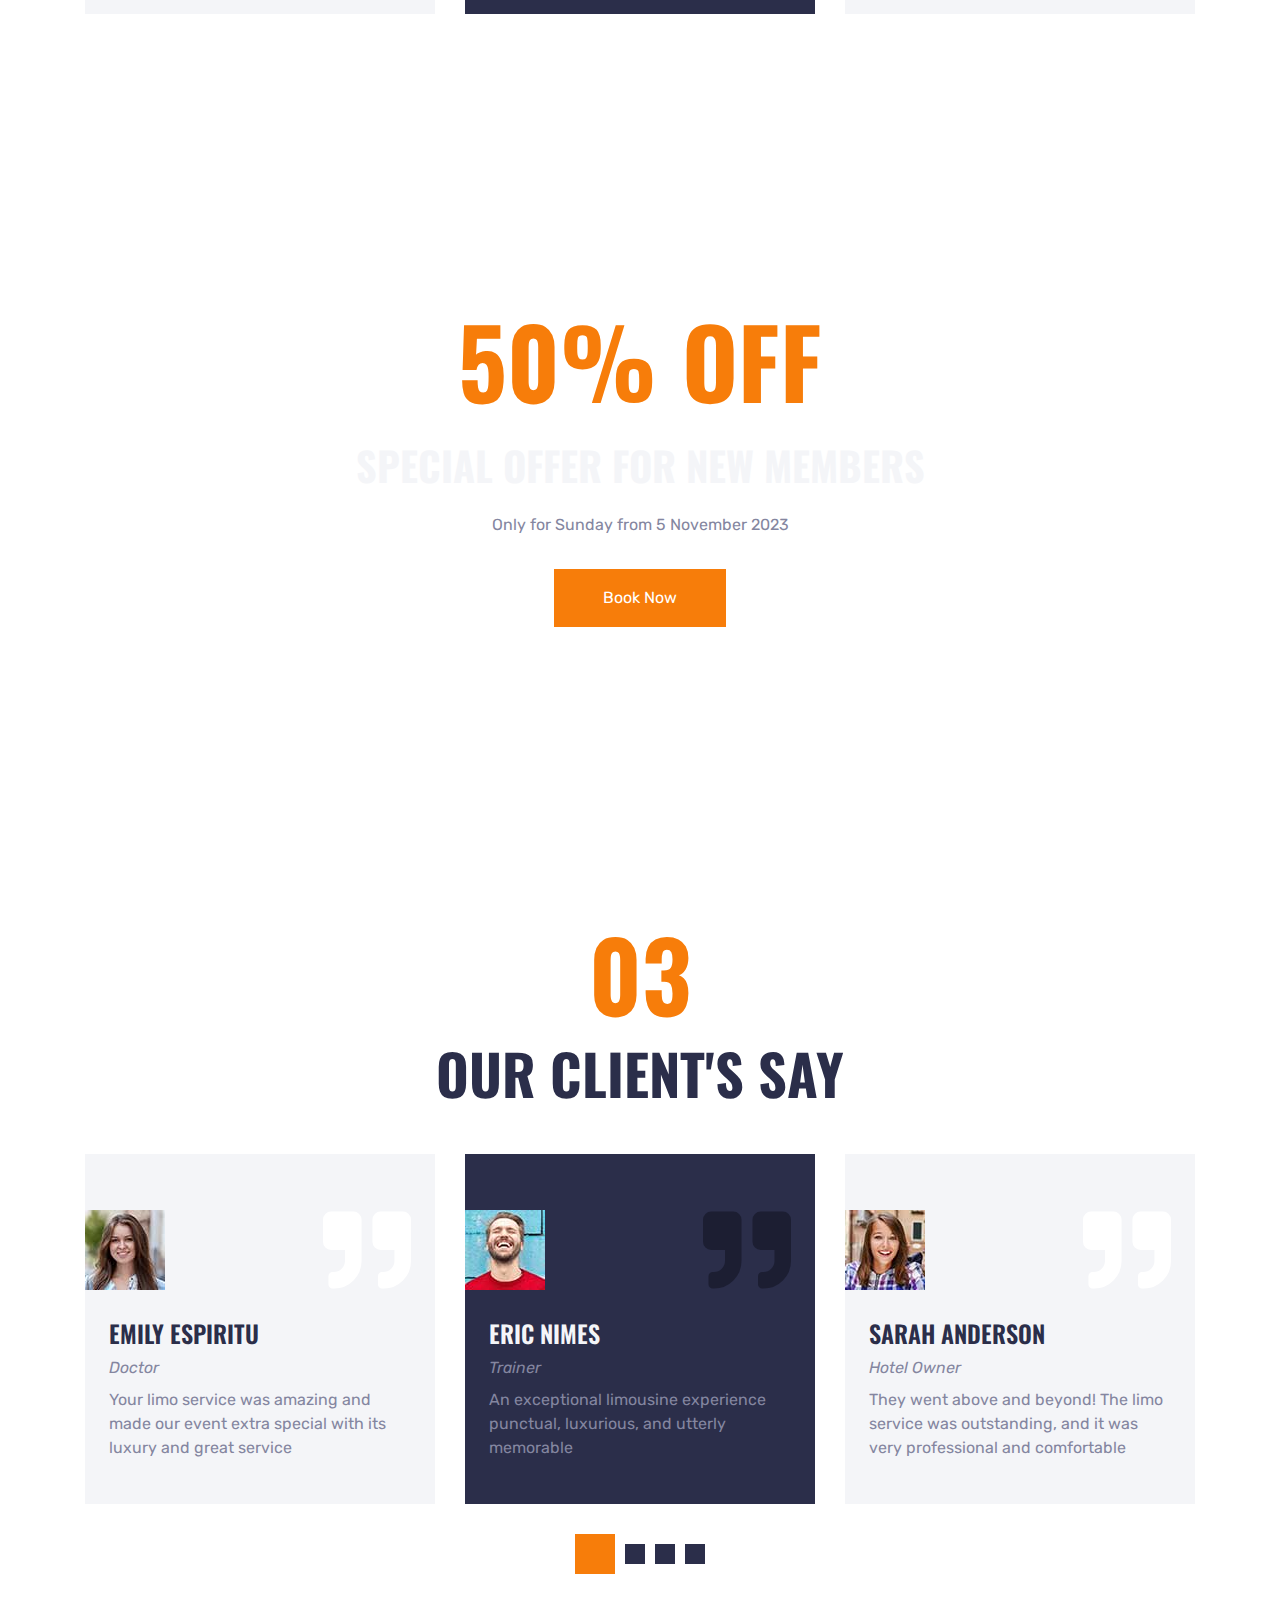
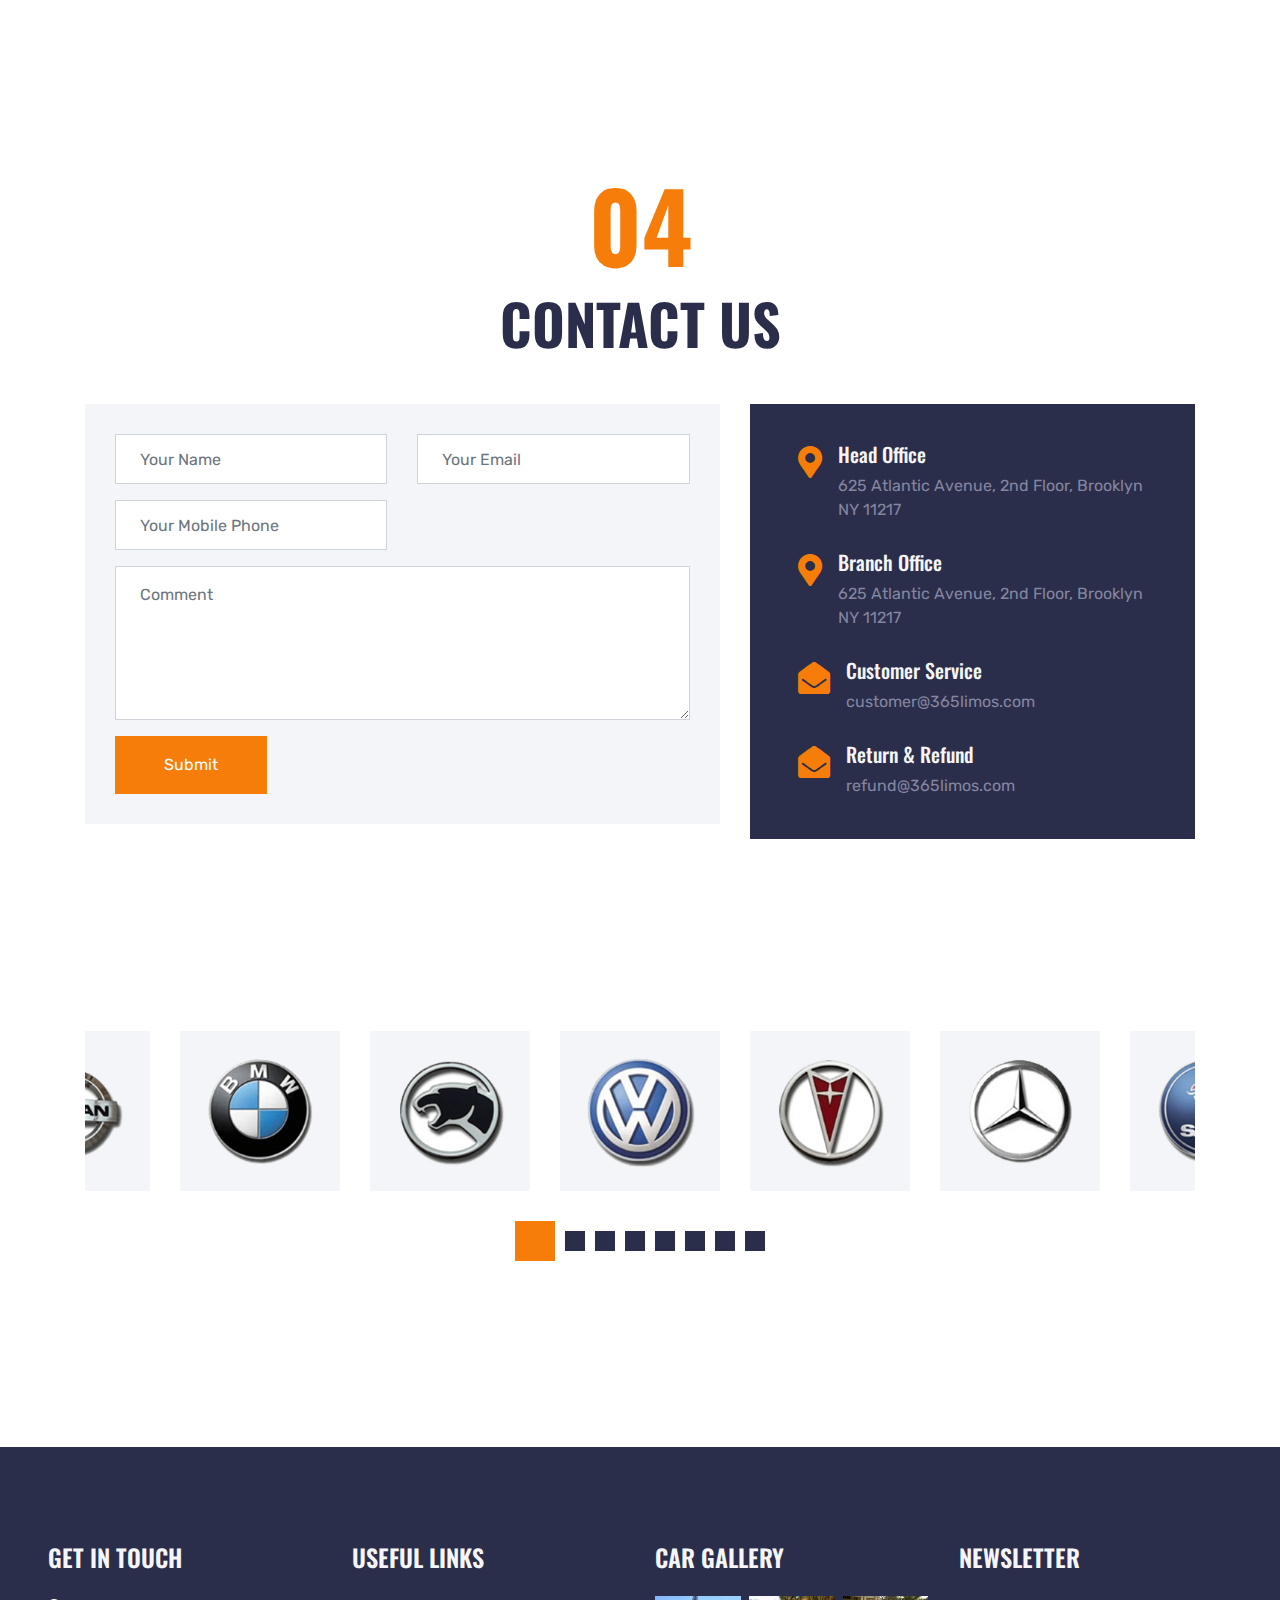
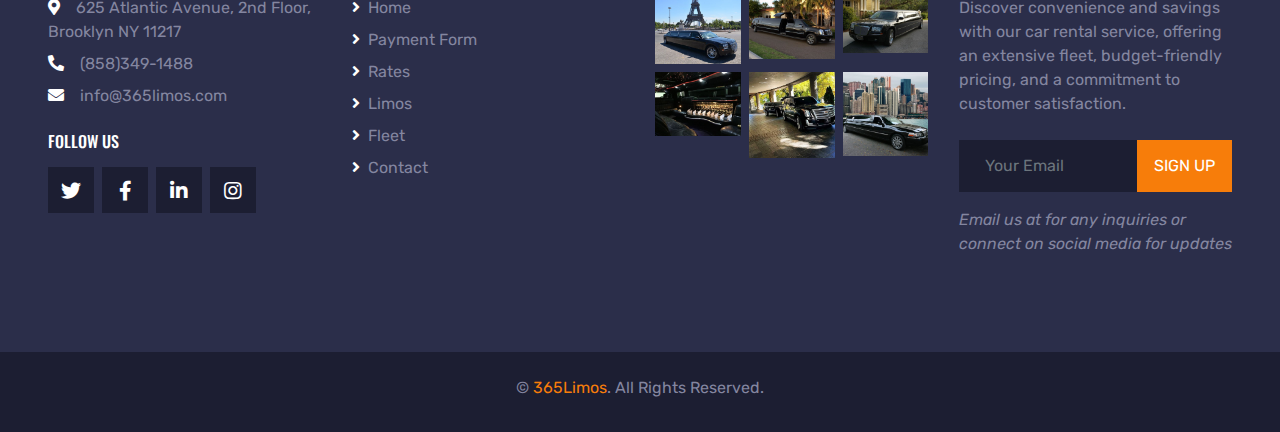
==== commit d86ab157: "content change" ====
--- a/index.html
+++ b/index.html
@@ -107,6 +107,14 @@
     <!-- Search Start -->
     <div class="container-fluid bg-white pt-3 px-lg-5">
         <div class="row mx-n2">
+            <div class="col-xl-2 col-lg-4 col-md-6 px-2">
+                <select class="custom-select px-4 mb-3" style="height: 50px">
+                  <option selected>Select A Car</option>
+                  <option value="1">Mercedes-Benz S-Class</option>
+                  <option value="2">Cadillac XTS</option>
+                  <option value="3">Chrysler 300</option>
+                </select>
+              </div>
           <div class="col-xl-2 col-lg-4 col-md-6 px-2">
             <select class="custom-select px-4 mb-3" style="height: 50px">
               <option selected>Pickup Location</option>
@@ -128,14 +136,7 @@
               <option value="3">SAN DIEGO</option>
             </select>
           </div>
-          <div class="col-xl-2 col-lg-4 col-md-6 px-2">
-            <select class="custom-select px-4 mb-3" style="height: 50px">
-              <option selected>Select A Car</option>
-              <option value="1">Mercedes-Benz S-Class</option>
-              <option value="2">Cadillac XTS</option>
-              <option value="3">Chrysler 300</option>
-            </select>
-          </div>
+          
           <div class="col-xl-2 col-lg-4 col-md-6 px-2">
             <div class="date mb-3" id="date" data-target-input="nearest">
               <input
